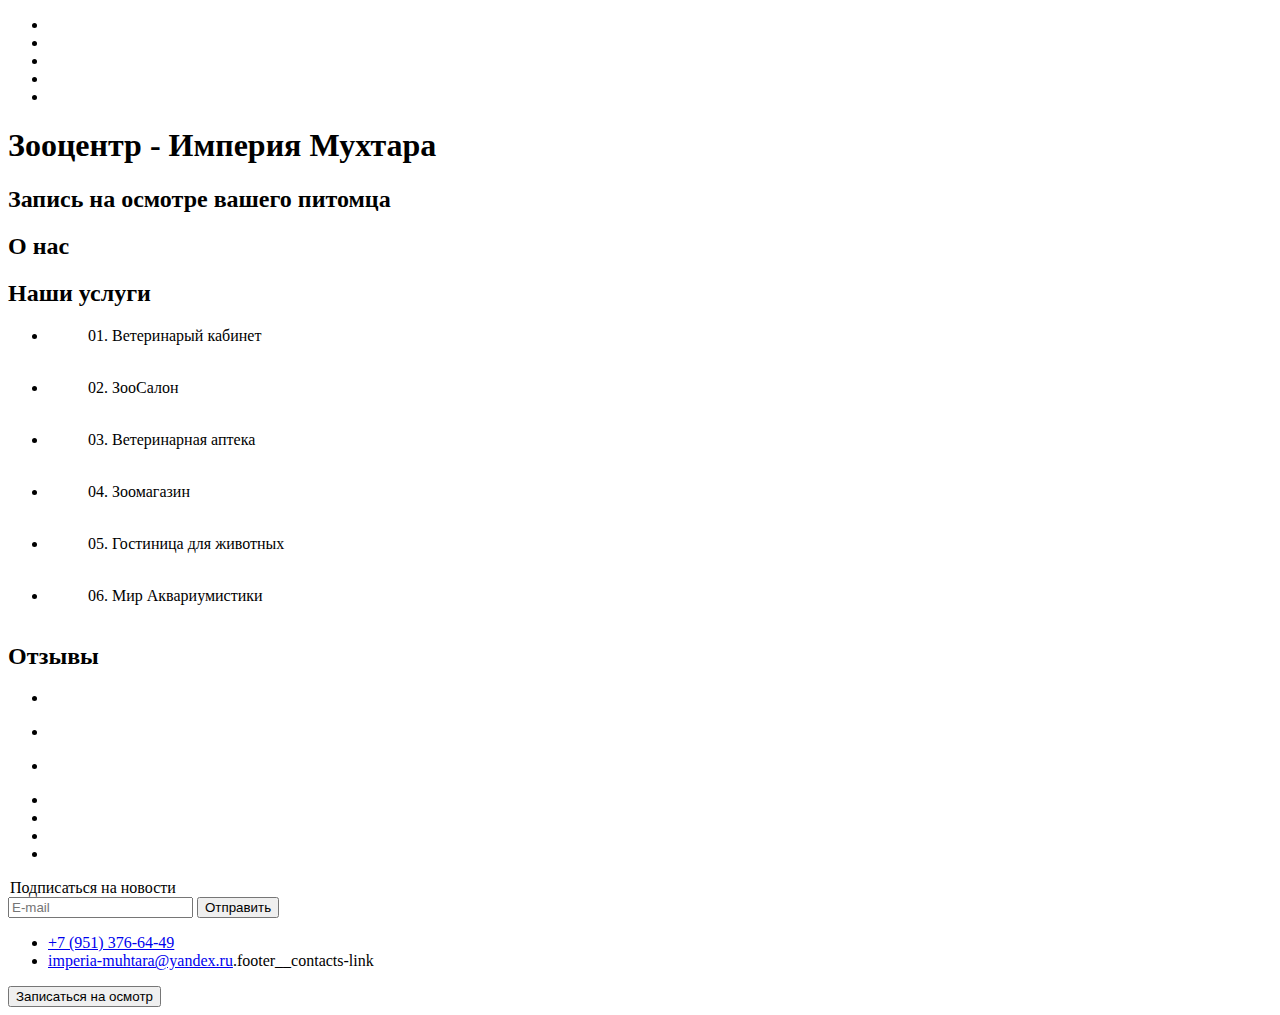
==== src/index.html @ a39b00c3 "initial commit" ====
<!DOCTYPE html>
<html lang="ru">
  <head>
    <meta charset="UTF-8" />
    <meta http-equiv="X-UA-Compatible" content="IE=edge" />
    <meta name="viewport" content="width=device-width, initial-scale=1.0" />
    <link rel="stylesheet" href="css/styles.min.css" />
    <title>Зооцентр - Империя Мухтара</title>
  </head>

  <body>
    <header class="main-header">
      <nav class="main-site-nav">
        <div class="logo"></div>
        <ul class="main-nav-list">
          <li class="main-nav-list__item"><a href="#" class="main-nav-list__link"></a></li>
          <li class="main-nav-list__item"><a href="#" class="main-nav-list__link"></a></li>
          <li class="main-nav-list__item"><a href="#" class="main-nav-list__link"></a></li>
          <li class="main-nav-list__item"><a href="#" class="main-nav-list__link"></a></li>
          <li class="main-nav-list__item"><a href="#" class="main-nav-list__link"></a></li>
        </ul>
        <a href="" class="cart-link"></a>
      </nav>
    </header>
    <main class="main">
      <h1 class="visially-hidden">Зооцентр - Империя Мухтара</h1>
      <section class="promo">
        <h2 class="visually-hidden">Запись на осмотре вашего питомца</h2>
      </section>
      <section class="about">
        <h2 class="about__title">О нас</h2>
      </section>
      <section class="services">
        <h2 class="sevrices__title">Наши услуги</h2>
        <ul class="services__list">
          <li class="sevices__item">
            <figure class="services__element">
              <figcaption class="services__element-title">01. Ветеринарый кабинет</figcaption>
              <img src="" alt="" /><a href="" class="services__link"></a>
            </figure>
          </li>
          <li class="sevices__item">
            <figure class="services__element">
              <figcaption class="services__element-title">02. ЗооСалон</figcaption>
              <img src="" alt="" /><a href="" class="services__link"></a>
            </figure>
          </li>
          <li class="sevices__item">
            <figure class="services__element">
              <figcaption class="services__element-title">03. Ветеринарная аптека</figcaption>
              <img src="" alt="" /><a href="" class="services__link"></a>
            </figure>
          </li>
          <li class="sevices__item">
            <figure class="services__element">
              <figcaption class="services__element-title">04. Зоомагазин</figcaption>
              <img src="" alt="" /><a href="" class="services__link"></a>
            </figure>
          </li>
          <li class="sevices__item">
            <figure class="services__element">
              <figcaption class="services__element-title">05. Гостиница для животных</figcaption>
              <img src="" alt="" /><a href="" class="services__link"></a>
            </figure>
          </li>
          <li class="sevices__item">
            <figure class="services__element">
              <figcaption class="services__element-title">06. Мир Аквариумистики</figcaption>
              <img src="" alt="" /><a href="" class="services__link"></a>
            </figure>
          </li>
        </ul>
      </section>
      <section class="reviews">
        <h2 class="reviews__title">Отзывы</h2>
        <ul class="reviews__list">
          <li class="reviews__item">
            <img src="" alt="" class="reviews__img" />
            <blockquote class="reviews__quote">
              <cite class="reviews__user"></cite>
              <time datetime="" class="reviews__time"></time>
              <p class="reviews__text"></p>
            </blockquote>
          </li>
          <li class="reviews__item">
            <img src="" alt="" class="reviews__img" />
            <blockquote class="reviews__quote">
              <cite class="reviews__user"></cite>
              <time datetime="" class="reviews__time"></time>
              <p class="reviews__text"></p>
            </blockquote>
          </li>
          <li class="reviews__item">
            <img src="" alt="" class="reviews__img" />
            <blockquote class="reviews__quote">
              <cite class="reviews__user"></cite>
              <time datetime="" class="reviews__time"></time>
              <p class="reviews__text"></p>
            </blockquote>
          </li>
        </ul>
      </section>
    </main>
    <footer class="main-footer">
      <div class="logo"></div>
      <ul class="footer__nav-list">
        <li class="footer__nav-item"><a href="" class="footer__nav-link"></a></li>
        <li class="footer__nav-item"><a href="" class="footer__nav-link"></a></li>
        <li class="footer__nav-item"><a href="" class="footer__nav-link"></a></li>
        <li class="footer__nav-item"><a href="" class="footer__nav-link"></a></li>
      </ul>
      <form class="subsribe">
        <legend>Подписаться на новости</legend>
        <input type="email" name="email" id="email" placeholder="E-mail" />
        <button class="button subsribe-button" type="submit">Отправить</button>
      </form>
      <div class="footer__contacts">
        <ul class="footer__contacts-list">
          <li class="footer__contacts-item">
            <a class="footer__contacts-link" href="tel:+79513766449"> +7 (951) 376-64-49</a>
          </li>
          <li class="footer__contacts-item">
            <a href="mailto:imperia-muhtara@yandex.ru">imperia-muhtara@yandex.ru</a>.footer__contacts-link
          </li>
        </ul>
        <button type="button">Записаться на осмотр</button>
      </div>
    </footer>
    <script src="js/app.min.js"></script>
  </body>
</html>
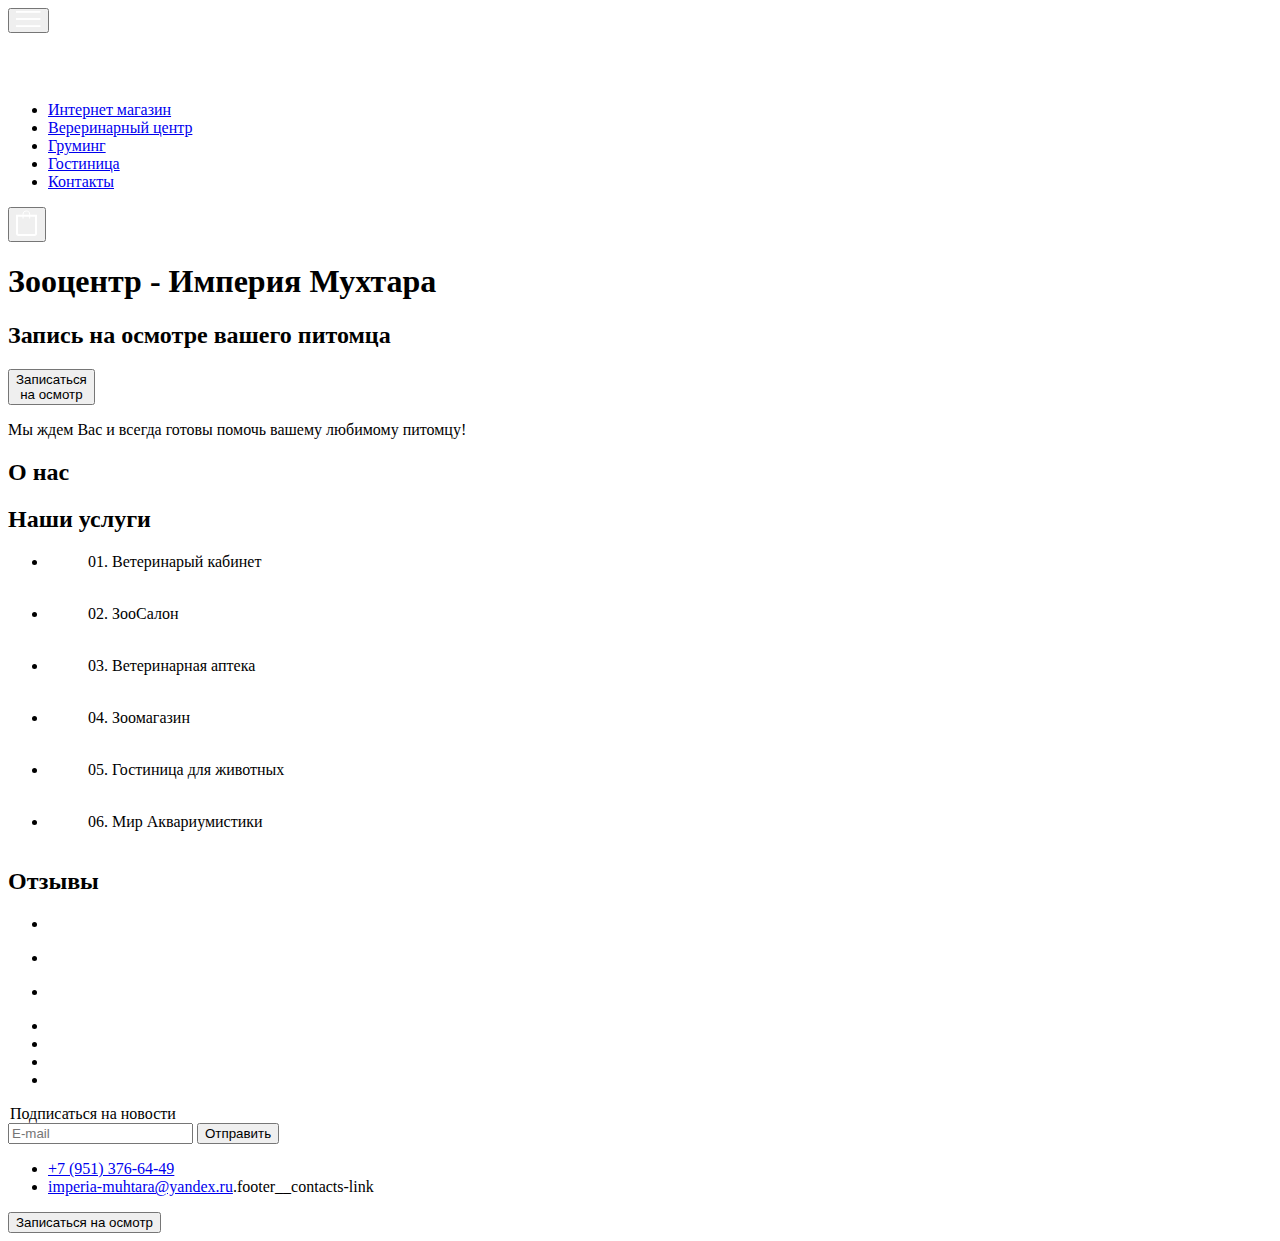
==== commit b249970f: "make header for mobile and desktop" ====
--- a/src/index.html
+++ b/src/index.html
@@ -9,123 +9,142 @@
   </head>
 
   <body>
-    <header class="main-header">
-      <nav class="main-site-nav">
+    <div class="wrapper">
+      <header class="main-header container">
+        <nav class="main-site-nav">
+          <button class="burger-menu">
+            <img src="img/burger-button.svg" alt="Бургер меню" />
+          </button>
+          <div class="logo">
+            <picture>
+              <source media="(min-width: 1630px)" srcset="img/logo.svg" />
+              <img src="img/logo-mobile.svg" alt="Логотип - Империя мухтара" />
+            </picture>
+          </div>
+          <ul class="main-nav-list">
+            <li class="main-nav-list__item"><a href="#" class="main-nav-list__link">Интернет магазин</a></li>
+            <li class="main-nav-list__item">
+              <a href="#" class="main-nav-list__link">Вереринарный центр</a>
+            </li>
+            <li class="main-nav-list__item"><a href="#" class="main-nav-list__link">Груминг</a></li>
+            <li class="main-nav-list__item"><a href="#" class="main-nav-list__link">Гостиница</a></li>
+            <li class="main-nav-list__item"><a href="#" class="main-nav-list__link">Контакты</a></li>
+          </ul>
+          <button class="button-cart">
+            <img class="cart-img" src="img/backet.svg" alt="Корзина товаров" />
+          </button>
+        </nav>
+      </header>
+      <main class="main">
+        <h1 class="visually-hidden">Зооцентр - Империя Мухтара</h1>
+        <section class="promo">
+          <h2 class="visually-hidden">Запись на осмотре вашего питомца</h2>
+          <button class="promo__button">
+            Записаться <br />
+            на осмотр
+          </button>
+          <p class="promo__text">Мы ждем Вас и всегда готовы помочь вашему любимому питомцу!</p>
+        </section>
+        <section class="about">
+          <h2 class="about__title">О нас</h2>
+        </section>
+        <section class="services">
+          <h2 class="sevrices__title">Наши услуги</h2>
+          <ul class="services__list">
+            <li class="sevices__item">
+              <figure class="services__element">
+                <figcaption class="services__element-title">01. Ветеринарый кабинет</figcaption>
+                <img src="" alt="" /><a href="" class="services__link"></a>
+              </figure>
+            </li>
+            <li class="sevices__item">
+              <figure class="services__element">
+                <figcaption class="services__element-title">02. ЗооСалон</figcaption>
+                <img src="" alt="" /><a href="" class="services__link"></a>
+              </figure>
+            </li>
+            <li class="sevices__item">
+              <figure class="services__element">
+                <figcaption class="services__element-title">03. Ветеринарная аптека</figcaption>
+                <img src="" alt="" /><a href="" class="services__link"></a>
+              </figure>
+            </li>
+            <li class="sevices__item">
+              <figure class="services__element">
+                <figcaption class="services__element-title">04. Зоомагазин</figcaption>
+                <img src="" alt="" /><a href="" class="services__link"></a>
+              </figure>
+            </li>
+            <li class="sevices__item">
+              <figure class="services__element">
+                <figcaption class="services__element-title">05. Гостиница для животных</figcaption>
+                <img src="" alt="" /><a href="" class="services__link"></a>
+              </figure>
+            </li>
+            <li class="sevices__item">
+              <figure class="services__element">
+                <figcaption class="services__element-title">06. Мир Аквариумистики</figcaption>
+                <img src="" alt="" /><a href="" class="services__link"></a>
+              </figure>
+            </li>
+          </ul>
+        </section>
+        <section class="reviews">
+          <h2 class="reviews__title">Отзывы</h2>
+          <ul class="reviews__list">
+            <li class="reviews__item">
+              <img src="" alt="" class="reviews__img" />
+              <blockquote class="reviews__quote">
+                <cite class="reviews__user"></cite>
+                <time datetime="" class="reviews__time"></time>
+                <p class="reviews__text"></p>
+              </blockquote>
+            </li>
+            <li class="reviews__item">
+              <img src="" alt="" class="reviews__img" />
+              <blockquote class="reviews__quote">
+                <cite class="reviews__user"></cite>
+                <time datetime="" class="reviews__time"></time>
+                <p class="reviews__text"></p>
+              </blockquote>
+            </li>
+            <li class="reviews__item">
+              <img src="" alt="" class="reviews__img" />
+              <blockquote class="reviews__quote">
+                <cite class="reviews__user"></cite>
+                <time datetime="" class="reviews__time"></time>
+                <p class="reviews__text"></p>
+              </blockquote>
+            </li>
+          </ul>
+        </section>
+      </main>
+      <footer class="main-footer">
         <div class="logo"></div>
-        <ul class="main-nav-list">
-          <li class="main-nav-list__item"><a href="#" class="main-nav-list__link"></a></li>
-          <li class="main-nav-list__item"><a href="#" class="main-nav-list__link"></a></li>
-          <li class="main-nav-list__item"><a href="#" class="main-nav-list__link"></a></li>
-          <li class="main-nav-list__item"><a href="#" class="main-nav-list__link"></a></li>
-          <li class="main-nav-list__item"><a href="#" class="main-nav-list__link"></a></li>
+        <ul class="footer__nav-list">
+          <li class="footer__nav-item"><a href="" class="footer__nav-link"></a></li>
+          <li class="footer__nav-item"><a href="" class="footer__nav-link"></a></li>
+          <li class="footer__nav-item"><a href="" class="footer__nav-link"></a></li>
+          <li class="footer__nav-item"><a href="" class="footer__nav-link"></a></li>
         </ul>
-        <a href="" class="cart-link"></a>
-      </nav>
-    </header>
-    <main class="main">
-      <h1 class="visially-hidden">Зооцентр - Империя Мухтара</h1>
-      <section class="promo">
-        <h2 class="visually-hidden">Запись на осмотре вашего питомца</h2>
-      </section>
-      <section class="about">
-        <h2 class="about__title">О нас</h2>
-      </section>
-      <section class="services">
-        <h2 class="sevrices__title">Наши услуги</h2>
-        <ul class="services__list">
-          <li class="sevices__item">
-            <figure class="services__element">
-              <figcaption class="services__element-title">01. Ветеринарый кабинет</figcaption>
-              <img src="" alt="" /><a href="" class="services__link"></a>
-            </figure>
-          </li>
-          <li class="sevices__item">
-            <figure class="services__element">
-              <figcaption class="services__element-title">02. ЗооСалон</figcaption>
-              <img src="" alt="" /><a href="" class="services__link"></a>
-            </figure>
-          </li>
-          <li class="sevices__item">
-            <figure class="services__element">
-              <figcaption class="services__element-title">03. Ветеринарная аптека</figcaption>
-              <img src="" alt="" /><a href="" class="services__link"></a>
-            </figure>
-          </li>
-          <li class="sevices__item">
-            <figure class="services__element">
-              <figcaption class="services__element-title">04. Зоомагазин</figcaption>
-              <img src="" alt="" /><a href="" class="services__link"></a>
-            </figure>
-          </li>
-          <li class="sevices__item">
-            <figure class="services__element">
-              <figcaption class="services__element-title">05. Гостиница для животных</figcaption>
-              <img src="" alt="" /><a href="" class="services__link"></a>
-            </figure>
-          </li>
-          <li class="sevices__item">
-            <figure class="services__element">
-              <figcaption class="services__element-title">06. Мир Аквариумистики</figcaption>
-              <img src="" alt="" /><a href="" class="services__link"></a>
-            </figure>
-          </li>
-        </ul>
-      </section>
-      <section class="reviews">
-        <h2 class="reviews__title">Отзывы</h2>
-        <ul class="reviews__list">
-          <li class="reviews__item">
-            <img src="" alt="" class="reviews__img" />
-            <blockquote class="reviews__quote">
-              <cite class="reviews__user"></cite>
-              <time datetime="" class="reviews__time"></time>
-              <p class="reviews__text"></p>
-            </blockquote>
-          </li>
-          <li class="reviews__item">
-            <img src="" alt="" class="reviews__img" />
-            <blockquote class="reviews__quote">
-              <cite class="reviews__user"></cite>
-              <time datetime="" class="reviews__time"></time>
-              <p class="reviews__text"></p>
-            </blockquote>
-          </li>
-          <li class="reviews__item">
-            <img src="" alt="" class="reviews__img" />
-            <blockquote class="reviews__quote">
-              <cite class="reviews__user"></cite>
-              <time datetime="" class="reviews__time"></time>
-              <p class="reviews__text"></p>
-            </blockquote>
-          </li>
-        </ul>
-      </section>
-    </main>
-    <footer class="main-footer">
-      <div class="logo"></div>
-      <ul class="footer__nav-list">
-        <li class="footer__nav-item"><a href="" class="footer__nav-link"></a></li>
-        <li class="footer__nav-item"><a href="" class="footer__nav-link"></a></li>
-        <li class="footer__nav-item"><a href="" class="footer__nav-link"></a></li>
-        <li class="footer__nav-item"><a href="" class="footer__nav-link"></a></li>
-      </ul>
-      <form class="subsribe">
-        <legend>Подписаться на новости</legend>
-        <input type="email" name="email" id="email" placeholder="E-mail" />
-        <button class="button subsribe-button" type="submit">Отправить</button>
-      </form>
-      <div class="footer__contacts">
-        <ul class="footer__contacts-list">
-          <li class="footer__contacts-item">
-            <a class="footer__contacts-link" href="tel:+79513766449"> +7 (951) 376-64-49</a>
-          </li>
-          <li class="footer__contacts-item">
-            <a href="mailto:imperia-muhtara@yandex.ru">imperia-muhtara@yandex.ru</a>.footer__contacts-link
-          </li>
-        </ul>
-        <button type="button">Записаться на осмотр</button>
-      </div>
-    </footer>
+        <form class="subsribe">
+          <legend>Подписаться на новости</legend>
+          <input type="email" name="email" id="email" placeholder="E-mail" />
+          <button class="button subsribe-button" type="submit">Отправить</button>
+        </form>
+        <div class="footer__contacts">
+          <ul class="footer__contacts-list">
+            <li class="footer__contacts-item">
+              <a class="footer__contacts-link" href="tel:+79513766449"> +7 (951) 376-64-49</a>
+            </li>
+            <li class="footer__contacts-item">
+              <a href="mailto:imperia-muhtara@yandex.ru">imperia-muhtara@yandex.ru</a>.footer__contacts-link
+            </li>
+          </ul>
+          <button type="button">Записаться на осмотр</button>
+        </div>
+      </footer>
+    </div>
     <script src="js/app.min.js"></script>
   </body>
 </html>
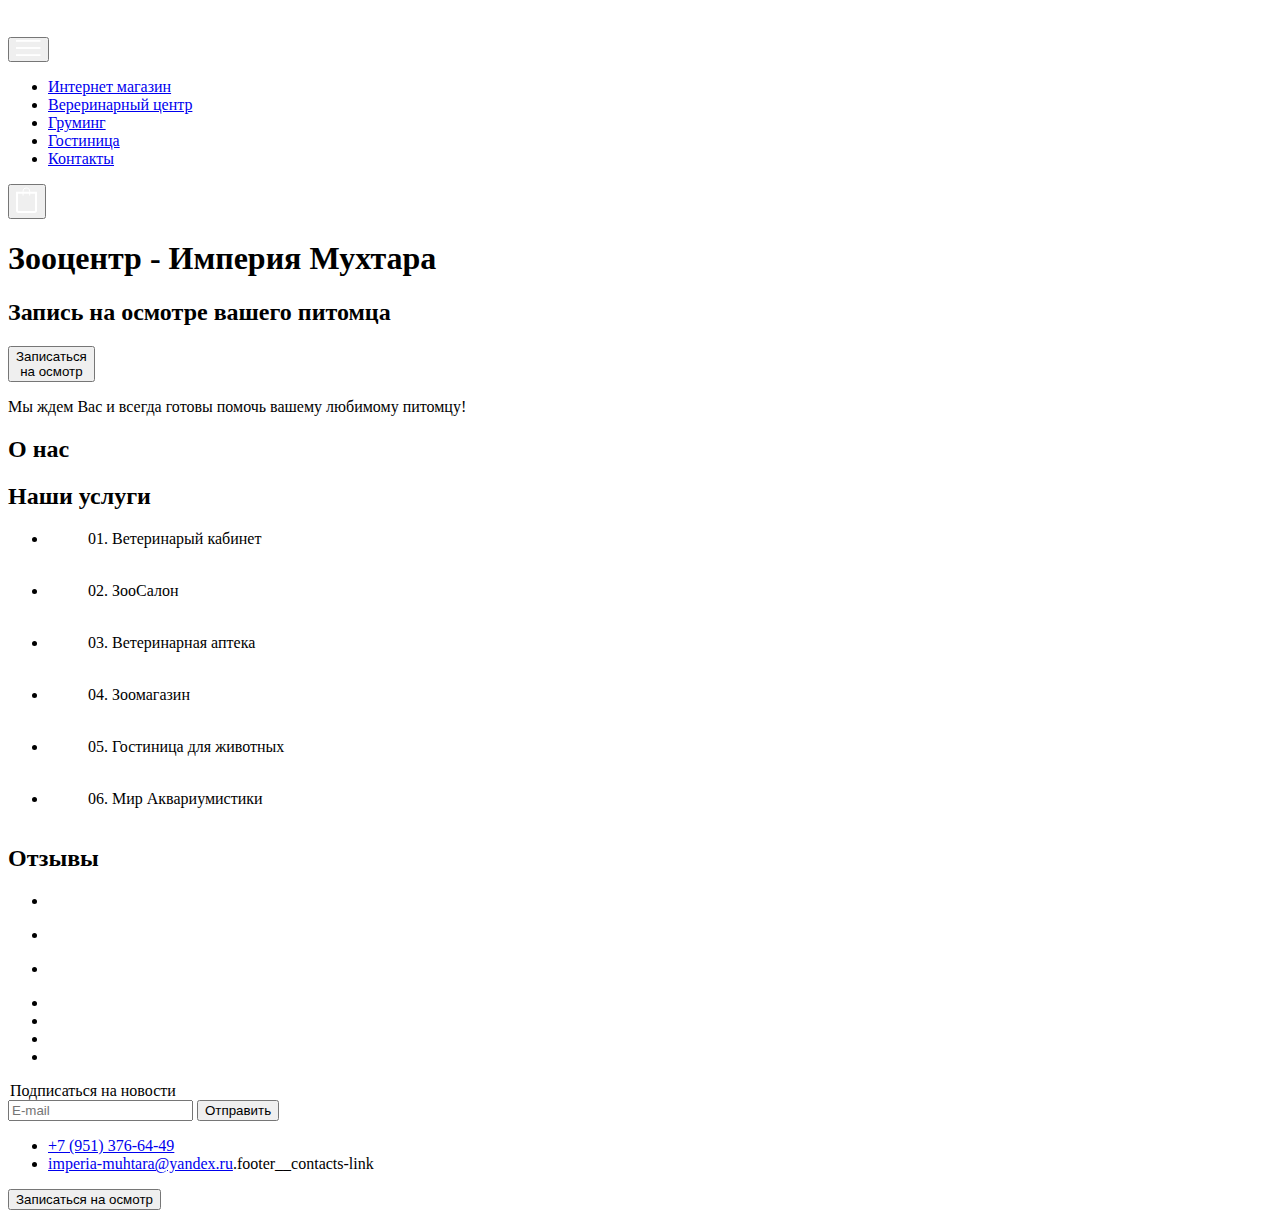
==== commit f7685a9b: "make section promo mobile and desktop" ====
--- a/src/index.html
+++ b/src/index.html
@@ -9,142 +9,140 @@
   </head>
 
   <body>
-    <div class="wrapper">
-      <header class="main-header container">
-        <nav class="main-site-nav">
-          <button class="burger-menu">
-            <img src="img/burger-button.svg" alt="Бургер меню" />
-          </button>
-          <div class="logo">
-            <picture>
-              <source media="(min-width: 1630px)" srcset="img/logo.svg" />
-              <img src="img/logo-mobile.svg" alt="Логотип - Империя мухтара" />
-            </picture>
-          </div>
-          <ul class="main-nav-list">
-            <li class="main-nav-list__item"><a href="#" class="main-nav-list__link">Интернет магазин</a></li>
-            <li class="main-nav-list__item">
-              <a href="#" class="main-nav-list__link">Вереринарный центр</a>
-            </li>
-            <li class="main-nav-list__item"><a href="#" class="main-nav-list__link">Груминг</a></li>
-            <li class="main-nav-list__item"><a href="#" class="main-nav-list__link">Гостиница</a></li>
-            <li class="main-nav-list__item"><a href="#" class="main-nav-list__link">Контакты</a></li>
-          </ul>
-          <button class="button-cart">
-            <img class="cart-img" src="img/backet.svg" alt="Корзина товаров" />
-          </button>
-        </nav>
-      </header>
-      <main class="main">
-        <h1 class="visually-hidden">Зооцентр - Империя Мухтара</h1>
-        <section class="promo">
-          <h2 class="visually-hidden">Запись на осмотре вашего питомца</h2>
-          <button class="promo__button">
-            Записаться <br />
-            на осмотр
-          </button>
-          <p class="promo__text">Мы ждем Вас и всегда готовы помочь вашему любимому питомцу!</p>
-        </section>
-        <section class="about">
-          <h2 class="about__title">О нас</h2>
-        </section>
-        <section class="services">
-          <h2 class="sevrices__title">Наши услуги</h2>
-          <ul class="services__list">
-            <li class="sevices__item">
-              <figure class="services__element">
-                <figcaption class="services__element-title">01. Ветеринарый кабинет</figcaption>
-                <img src="" alt="" /><a href="" class="services__link"></a>
-              </figure>
-            </li>
-            <li class="sevices__item">
-              <figure class="services__element">
-                <figcaption class="services__element-title">02. ЗооСалон</figcaption>
-                <img src="" alt="" /><a href="" class="services__link"></a>
-              </figure>
-            </li>
-            <li class="sevices__item">
-              <figure class="services__element">
-                <figcaption class="services__element-title">03. Ветеринарная аптека</figcaption>
-                <img src="" alt="" /><a href="" class="services__link"></a>
-              </figure>
-            </li>
-            <li class="sevices__item">
-              <figure class="services__element">
-                <figcaption class="services__element-title">04. Зоомагазин</figcaption>
-                <img src="" alt="" /><a href="" class="services__link"></a>
-              </figure>
-            </li>
-            <li class="sevices__item">
-              <figure class="services__element">
-                <figcaption class="services__element-title">05. Гостиница для животных</figcaption>
-                <img src="" alt="" /><a href="" class="services__link"></a>
-              </figure>
-            </li>
-            <li class="sevices__item">
-              <figure class="services__element">
-                <figcaption class="services__element-title">06. Мир Аквариумистики</figcaption>
-                <img src="" alt="" /><a href="" class="services__link"></a>
-              </figure>
-            </li>
-          </ul>
-        </section>
-        <section class="reviews">
-          <h2 class="reviews__title">Отзывы</h2>
-          <ul class="reviews__list">
-            <li class="reviews__item">
-              <img src="" alt="" class="reviews__img" />
-              <blockquote class="reviews__quote">
-                <cite class="reviews__user"></cite>
-                <time datetime="" class="reviews__time"></time>
-                <p class="reviews__text"></p>
-              </blockquote>
-            </li>
-            <li class="reviews__item">
-              <img src="" alt="" class="reviews__img" />
-              <blockquote class="reviews__quote">
-                <cite class="reviews__user"></cite>
-                <time datetime="" class="reviews__time"></time>
-                <p class="reviews__text"></p>
-              </blockquote>
-            </li>
-            <li class="reviews__item">
-              <img src="" alt="" class="reviews__img" />
-              <blockquote class="reviews__quote">
-                <cite class="reviews__user"></cite>
-                <time datetime="" class="reviews__time"></time>
-                <p class="reviews__text"></p>
-              </blockquote>
-            </li>
-          </ul>
-        </section>
-      </main>
-      <footer class="main-footer">
-        <div class="logo"></div>
-        <ul class="footer__nav-list">
-          <li class="footer__nav-item"><a href="" class="footer__nav-link"></a></li>
-          <li class="footer__nav-item"><a href="" class="footer__nav-link"></a></li>
-          <li class="footer__nav-item"><a href="" class="footer__nav-link"></a></li>
-          <li class="footer__nav-item"><a href="" class="footer__nav-link"></a></li>
+    <header class="main-header container">
+      <nav class="main-site-nav">
+        <button class="burger-menu">
+          <img src="img/burger-button.svg" alt="Бургер меню" />
+        </button>
+        <a class="logo">
+          <picture>
+            <source media="(min-width: 1630px)" srcset="img/logo.svg" />
+            <img src="img/logo-mobile.svg" alt="Логотип - Империя мухтара" />
+          </picture>
+        </a>
+        <ul class="main-nav-list">
+          <li class="main-nav-list__item"><a href="#" class="main-nav-list__link">Интернет магазин</a></li>
+          <li class="main-nav-list__item">
+            <a href="#" class="main-nav-list__link">Вереринарный центр</a>
+          </li>
+          <li class="main-nav-list__item"><a href="#" class="main-nav-list__link">Груминг</a></li>
+          <li class="main-nav-list__item"><a href="#" class="main-nav-list__link">Гостиница</a></li>
+          <li class="main-nav-list__item"><a href="#" class="main-nav-list__link">Контакты</a></li>
         </ul>
-        <form class="subsribe">
-          <legend>Подписаться на новости</legend>
-          <input type="email" name="email" id="email" placeholder="E-mail" />
-          <button class="button subsribe-button" type="submit">Отправить</button>
-        </form>
-        <div class="footer__contacts">
-          <ul class="footer__contacts-list">
-            <li class="footer__contacts-item">
-              <a class="footer__contacts-link" href="tel:+79513766449"> +7 (951) 376-64-49</a>
-            </li>
-            <li class="footer__contacts-item">
-              <a href="mailto:imperia-muhtara@yandex.ru">imperia-muhtara@yandex.ru</a>.footer__contacts-link
-            </li>
-          </ul>
-          <button type="button">Записаться на осмотр</button>
-        </div>
-      </footer>
-    </div>
+        <button class="button-cart">
+          <img class="cart-img" src="img/backet.svg" alt="Корзина товаров" />
+        </button>
+      </nav>
+    </header>
+    <main class="main">
+      <h1 class="visually-hidden">Зооцентр - Империя Мухтара</h1>
+      <section class="promo container">
+        <h2 class="visually-hidden">Запись на осмотре вашего питомца</h2>
+        <button class="promo__button">
+          Записаться <br />
+          на осмотр
+        </button>
+        <p class="promo__text">Мы ждем Вас и всегда готовы помочь вашему любимому питомцу!</p>
+      </section>
+      <section class="about">
+        <h2 class="about__title">О нас</h2>
+      </section>
+      <section class="services">
+        <h2 class="sevrices__title">Наши услуги</h2>
+        <ul class="services__list">
+          <li class="sevices__item">
+            <figure class="services__element">
+              <figcaption class="services__element-title">01. Ветеринарый кабинет</figcaption>
+              <img src="" alt="" /><a href="" class="services__link"></a>
+            </figure>
+          </li>
+          <li class="sevices__item">
+            <figure class="services__element">
+              <figcaption class="services__element-title">02. ЗооСалон</figcaption>
+              <img src="" alt="" /><a href="" class="services__link"></a>
+            </figure>
+          </li>
+          <li class="sevices__item">
+            <figure class="services__element">
+              <figcaption class="services__element-title">03. Ветеринарная аптека</figcaption>
+              <img src="" alt="" /><a href="" class="services__link"></a>
+            </figure>
+          </li>
+          <li class="sevices__item">
+            <figure class="services__element">
+              <figcaption class="services__element-title">04. Зоомагазин</figcaption>
+              <img src="" alt="" /><a href="" class="services__link"></a>
+            </figure>
+          </li>
+          <li class="sevices__item">
+            <figure class="services__element">
+              <figcaption class="services__element-title">05. Гостиница для животных</figcaption>
+              <img src="" alt="" /><a href="" class="services__link"></a>
+            </figure>
+          </li>
+          <li class="sevices__item">
+            <figure class="services__element">
+              <figcaption class="services__element-title">06. Мир Аквариумистики</figcaption>
+              <img src="" alt="" /><a href="" class="services__link"></a>
+            </figure>
+          </li>
+        </ul>
+      </section>
+      <section class="reviews">
+        <h2 class="reviews__title">Отзывы</h2>
+        <ul class="reviews__list">
+          <li class="reviews__item">
+            <img src="" alt="" class="reviews__img" />
+            <blockquote class="reviews__quote">
+              <cite class="reviews__user"></cite>
+              <time datetime="" class="reviews__time"></time>
+              <p class="reviews__text"></p>
+            </blockquote>
+          </li>
+          <li class="reviews__item">
+            <img src="" alt="" class="reviews__img" />
+            <blockquote class="reviews__quote">
+              <cite class="reviews__user"></cite>
+              <time datetime="" class="reviews__time"></time>
+              <p class="reviews__text"></p>
+            </blockquote>
+          </li>
+          <li class="reviews__item">
+            <img src="" alt="" class="reviews__img" />
+            <blockquote class="reviews__quote">
+              <cite class="reviews__user"></cite>
+              <time datetime="" class="reviews__time"></time>
+              <p class="reviews__text"></p>
+            </blockquote>
+          </li>
+        </ul>
+      </section>
+    </main>
+    <footer class="main-footer">
+      <div class="logo"></div>
+      <ul class="footer__nav-list">
+        <li class="footer__nav-item"><a href="" class="footer__nav-link"></a></li>
+        <li class="footer__nav-item"><a href="" class="footer__nav-link"></a></li>
+        <li class="footer__nav-item"><a href="" class="footer__nav-link"></a></li>
+        <li class="footer__nav-item"><a href="" class="footer__nav-link"></a></li>
+      </ul>
+      <form class="subsribe">
+        <legend>Подписаться на новости</legend>
+        <input type="email" name="email" id="email" placeholder="E-mail" />
+        <button class="button subsribe-button" type="submit">Отправить</button>
+      </form>
+      <div class="footer__contacts">
+        <ul class="footer__contacts-list">
+          <li class="footer__contacts-item">
+            <a class="footer__contacts-link" href="tel:+79513766449"> +7 (951) 376-64-49</a>
+          </li>
+          <li class="footer__contacts-item">
+            <a href="mailto:imperia-muhtara@yandex.ru">imperia-muhtara@yandex.ru</a>.footer__contacts-link
+          </li>
+        </ul>
+        <button type="button">Записаться на осмотр</button>
+      </div>
+    </footer>
     <script src="js/app.min.js"></script>
   </body>
 </html>
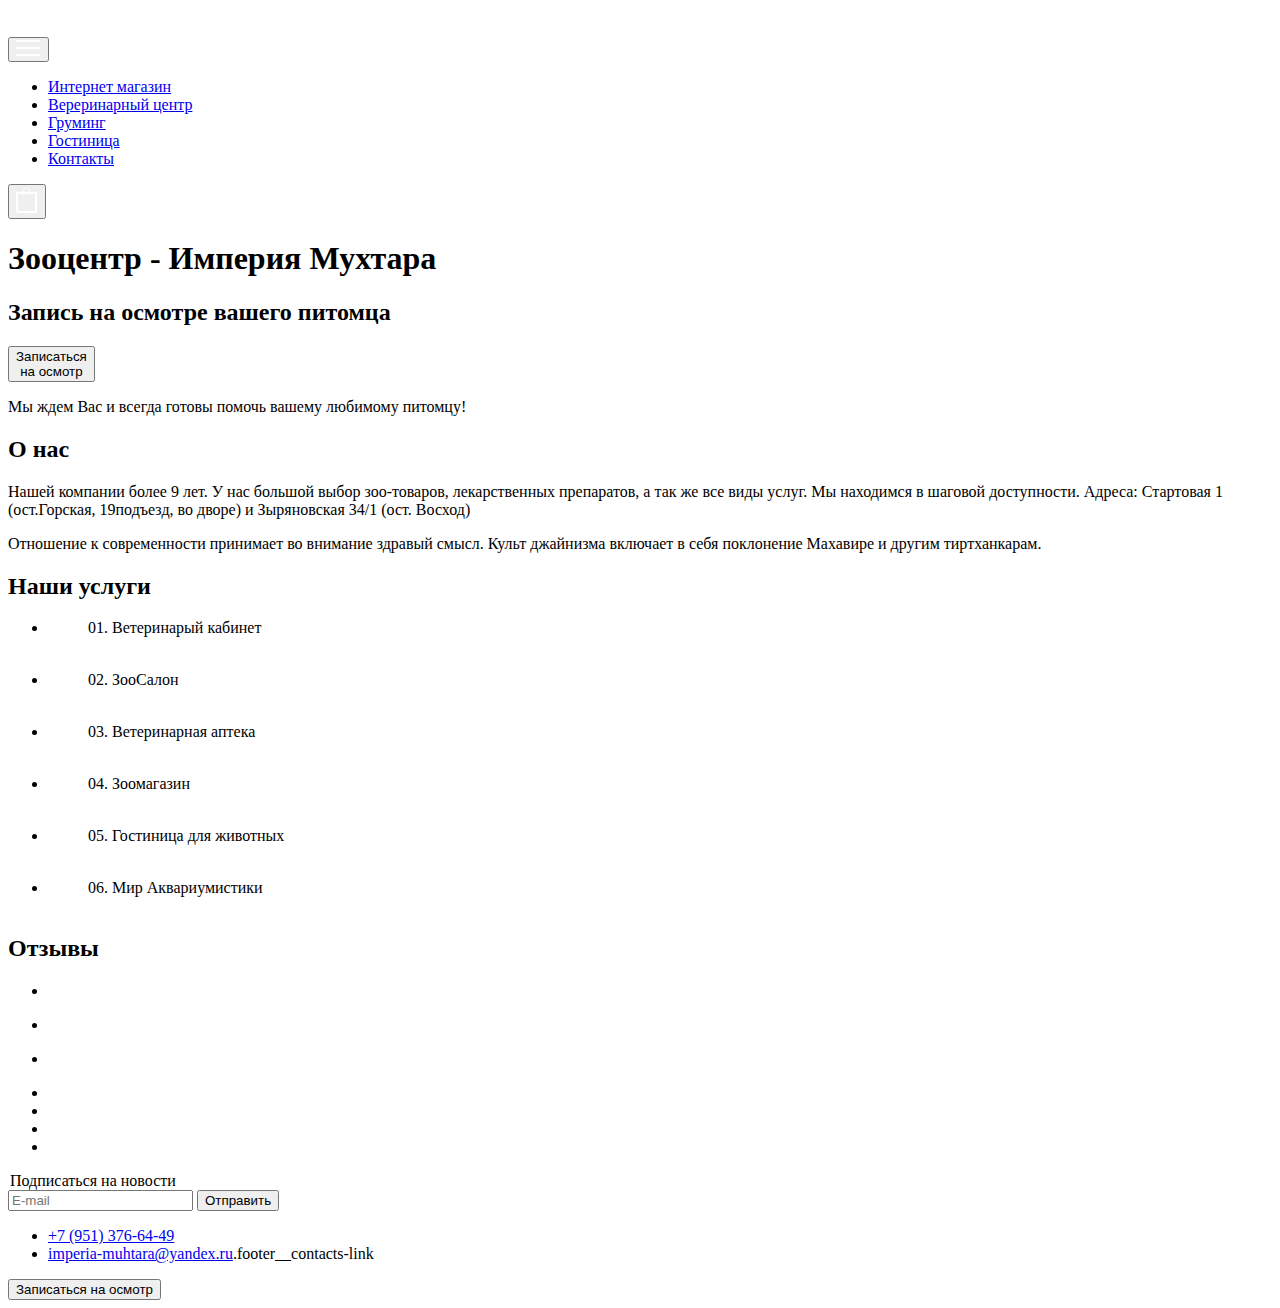
==== commit 742c0be8: "make section about for mobile and desktop" ====
--- a/src/index.html
+++ b/src/index.html
@@ -44,8 +44,17 @@
         </button>
         <p class="promo__text">Мы ждем Вас и всегда готовы помочь вашему любимому питомцу!</p>
       </section>
-      <section class="about">
-        <h2 class="about__title">О нас</h2>
+      <section class="about container">
+        <h2 class="about__title title-h2">О нас</h2>
+        <p class="about__text">
+          Нашей компании более 9 лет. У нас большой выбор зоо-товаров, лекарственных препаратов, а так же все
+          виды услуг. Мы находимся в шаговой доступности. Адреса: Стартовая 1 (ост.Горская, 19подъезд, во
+          дворе) и Зыряновская 34/1 (ост. Восход)
+        </p>
+        <p class="about__text-small">
+          Отношение к современности принимает во внимание здравый смысл. Культ джайнизма включает в себя
+          поклонение Махавире и другим тиртханкарам.
+        </p>
       </section>
       <section class="services">
         <h2 class="sevrices__title">Наши услуги</h2>
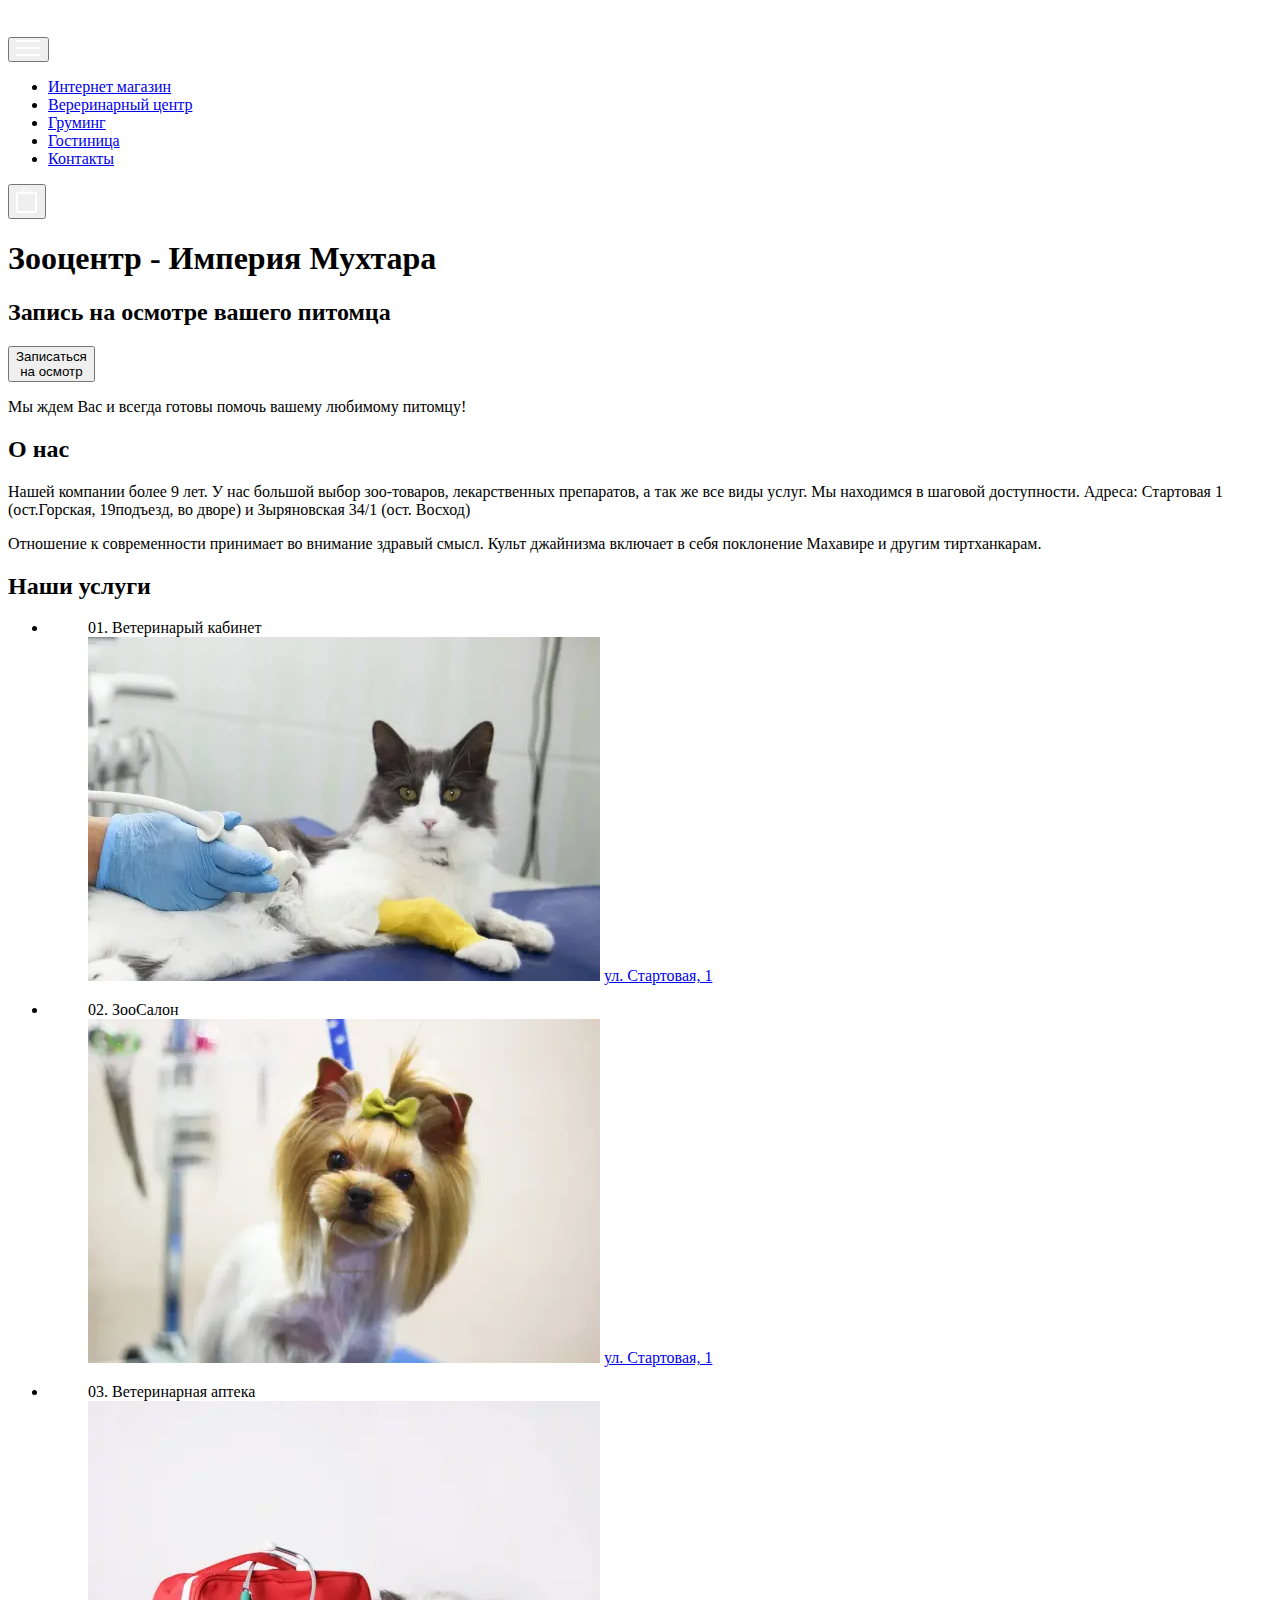
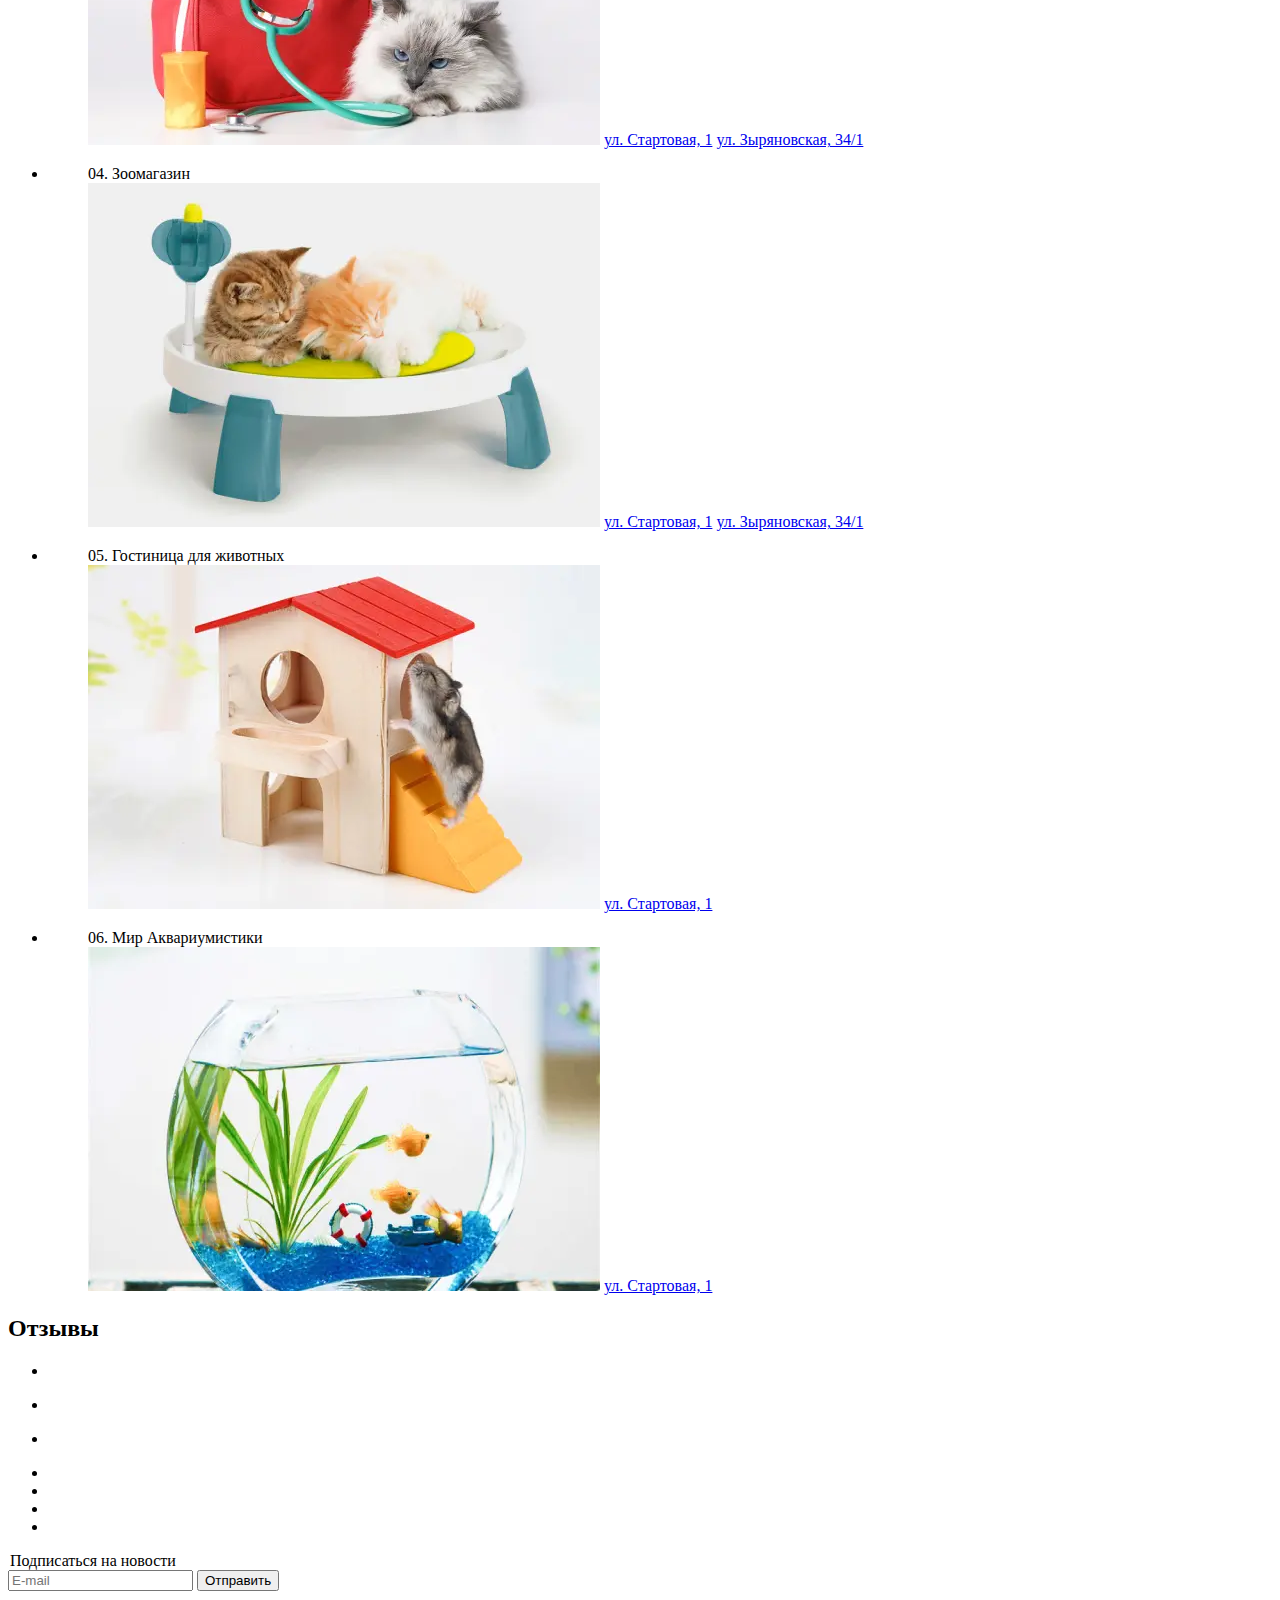
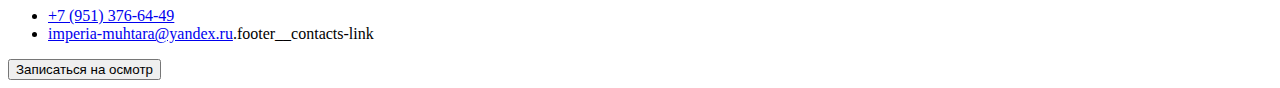
==== commit d6feb442: "make section services for mobile and desktop" ====
--- a/src/index.html
+++ b/src/index.html
@@ -56,43 +56,87 @@
           поклонение Махавире и другим тиртханкарам.
         </p>
       </section>
-      <section class="services">
-        <h2 class="sevrices__title">Наши услуги</h2>
+      <section class="services container">
+        <h2 class="sevrices__title title-h2">Наши услуги</h2>
         <ul class="services__list">
           <li class="sevices__item">
             <figure class="services__element">
               <figcaption class="services__element-title">01. Ветеринарый кабинет</figcaption>
-              <img src="" alt="" /><a href="" class="services__link"></a>
+              <img
+                class="services__img responsive-img"
+                width="512"
+                height="344"
+                src="img/services1.webp"
+                alt="Ветеринарый кабинет"
+              />
+              <a href="#" class="services__link">ул. Стартовая, 1</a>
             </figure>
           </li>
           <li class="sevices__item">
             <figure class="services__element">
               <figcaption class="services__element-title">02. ЗооСалон</figcaption>
-              <img src="" alt="" /><a href="" class="services__link"></a>
+              <img
+                class="services__img responsive-img"
+                width="512"
+                height="344"
+                src="img/services2.webp"
+                alt="ЗооСалон"
+              />
+              <a href="#" class="services__link">ул. Стартовая, 1</a>
             </figure>
           </li>
           <li class="sevices__item">
             <figure class="services__element">
               <figcaption class="services__element-title">03. Ветеринарная аптека</figcaption>
-              <img src="" alt="" /><a href="" class="services__link"></a>
+              <img
+                class="services__img responsive-img"
+                width="512"
+                height="344"
+                src="img/services3.webp"
+                alt="Ветеринарная аптека"
+              />
+              <a href="#" class="services__link">ул. Стартовая, 1</a>
+              <a href="#" class="services__link services__link-orange-border">ул. Зыряновская, 34/1</a>
             </figure>
           </li>
           <li class="sevices__item">
             <figure class="services__element">
               <figcaption class="services__element-title">04. Зоомагазин</figcaption>
-              <img src="" alt="" /><a href="" class="services__link"></a>
+              <img
+                class="services__img responsive-img"
+                width="512"
+                height="344"
+                src="img/services4.webp"
+                alt="Зоомагазин"
+              />
+              <a href="#" class="services__link">ул. Стартовая, 1</a>
+              <a href="#" class="services__link services__link-orange-border">ул. Зыряновская, 34/1</a>
             </figure>
           </li>
           <li class="sevices__item">
             <figure class="services__element">
               <figcaption class="services__element-title">05. Гостиница для животных</figcaption>
-              <img src="" alt="" /><a href="" class="services__link"></a>
+              <img
+                class="services__img responsive-img"
+                width="512"
+                height="344"
+                src="img/services5.webp"
+                alt="Гостиница для животных"
+              />
+              <a href="#" class="services__link">ул. Стартовая, 1</a>
             </figure>
           </li>
           <li class="sevices__item">
             <figure class="services__element">
               <figcaption class="services__element-title">06. Мир Аквариумистики</figcaption>
-              <img src="" alt="" /><a href="" class="services__link"></a>
+              <img
+                class="services__img responsive-img"
+                width="512"
+                height="344"
+                src="img/services6.webp"
+                alt="Мир Аквариумистики"
+              />
+              <a href="#" class="services__link">ул. Стартовая, 1</a>
             </figure>
           </li>
         </ul>
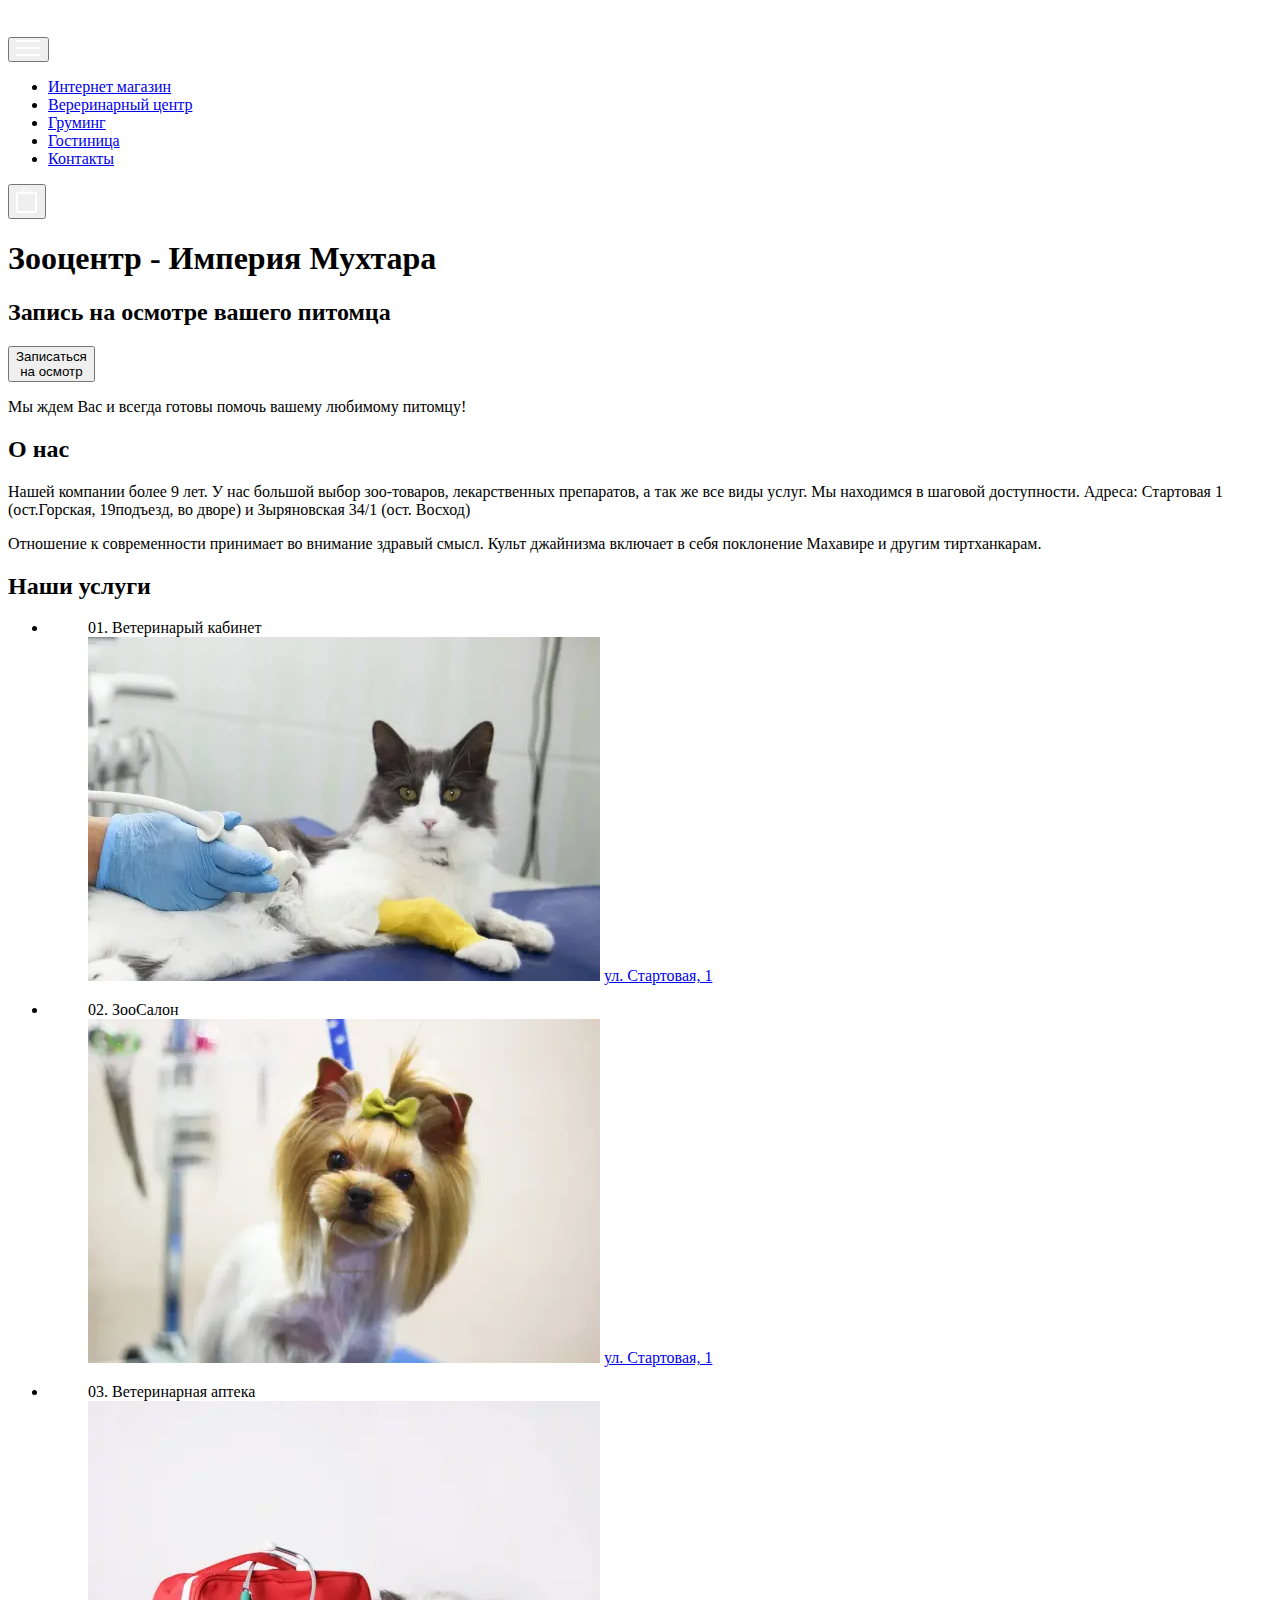
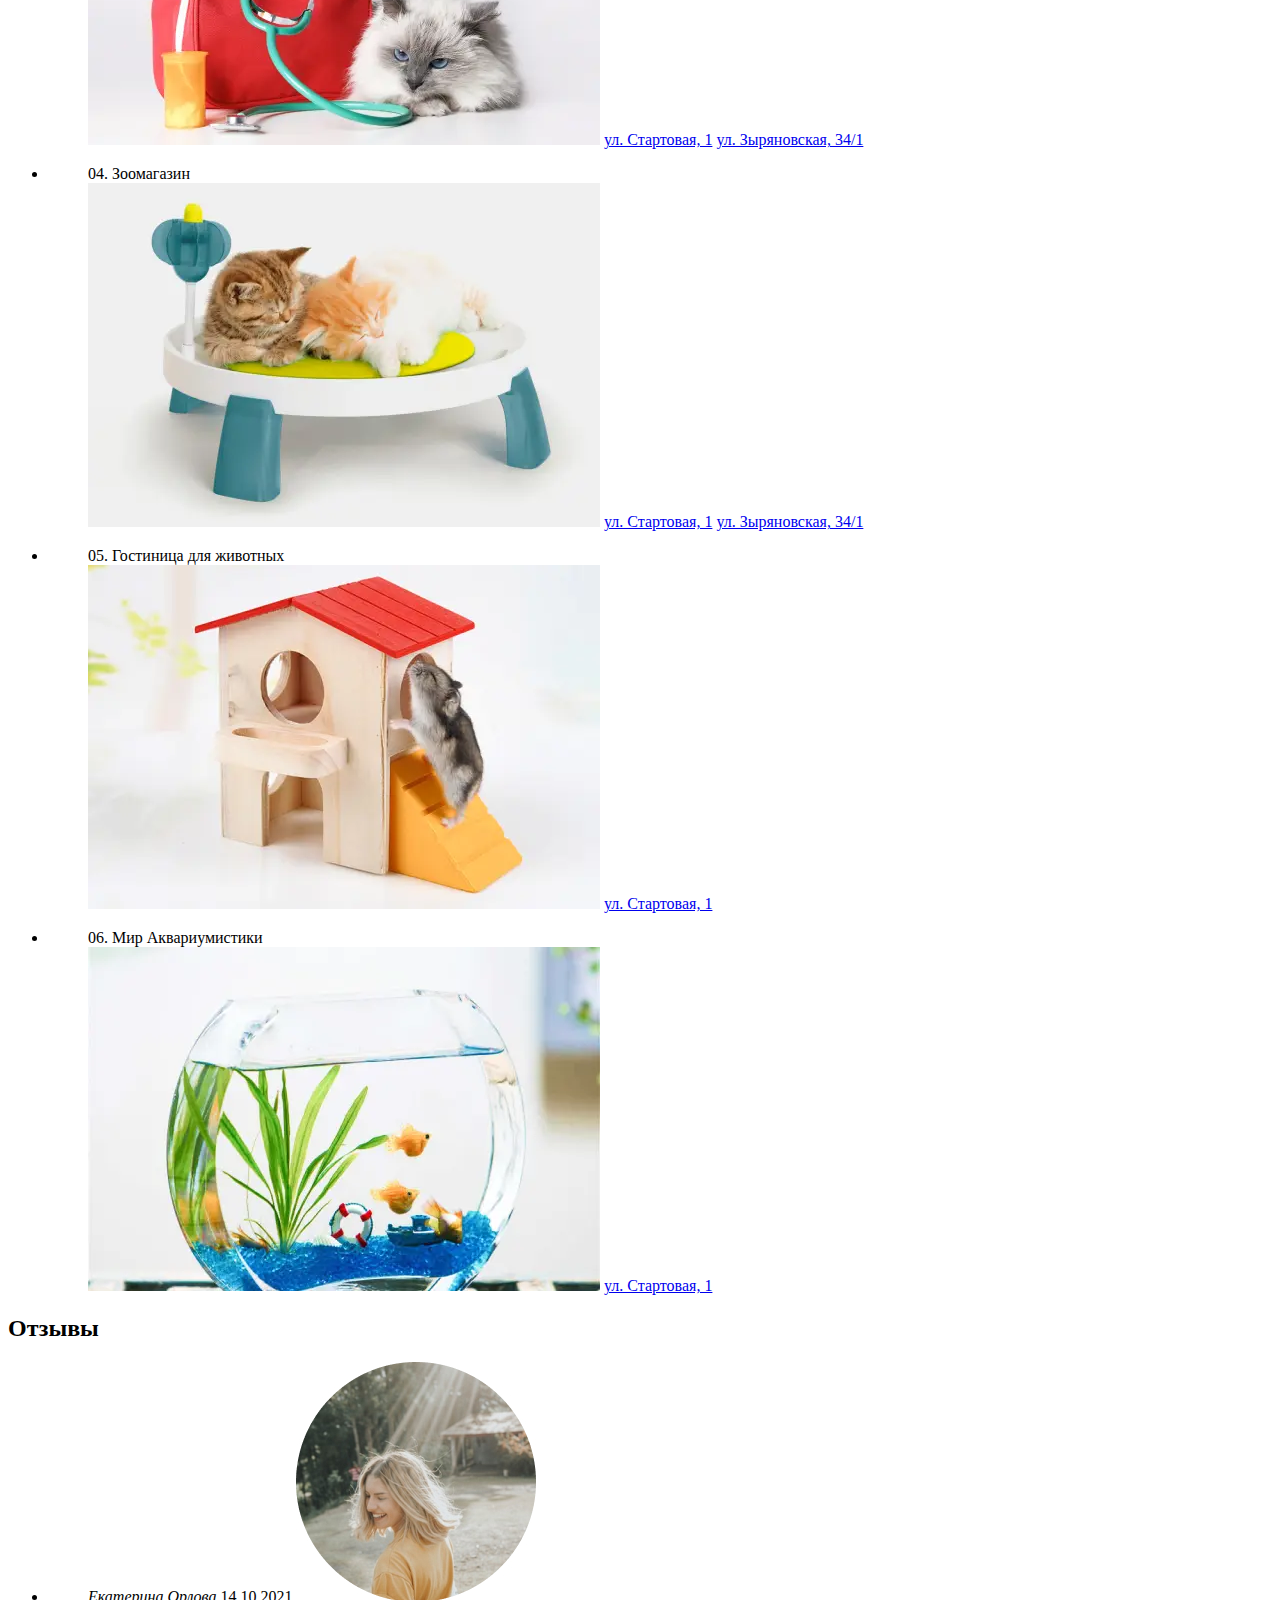
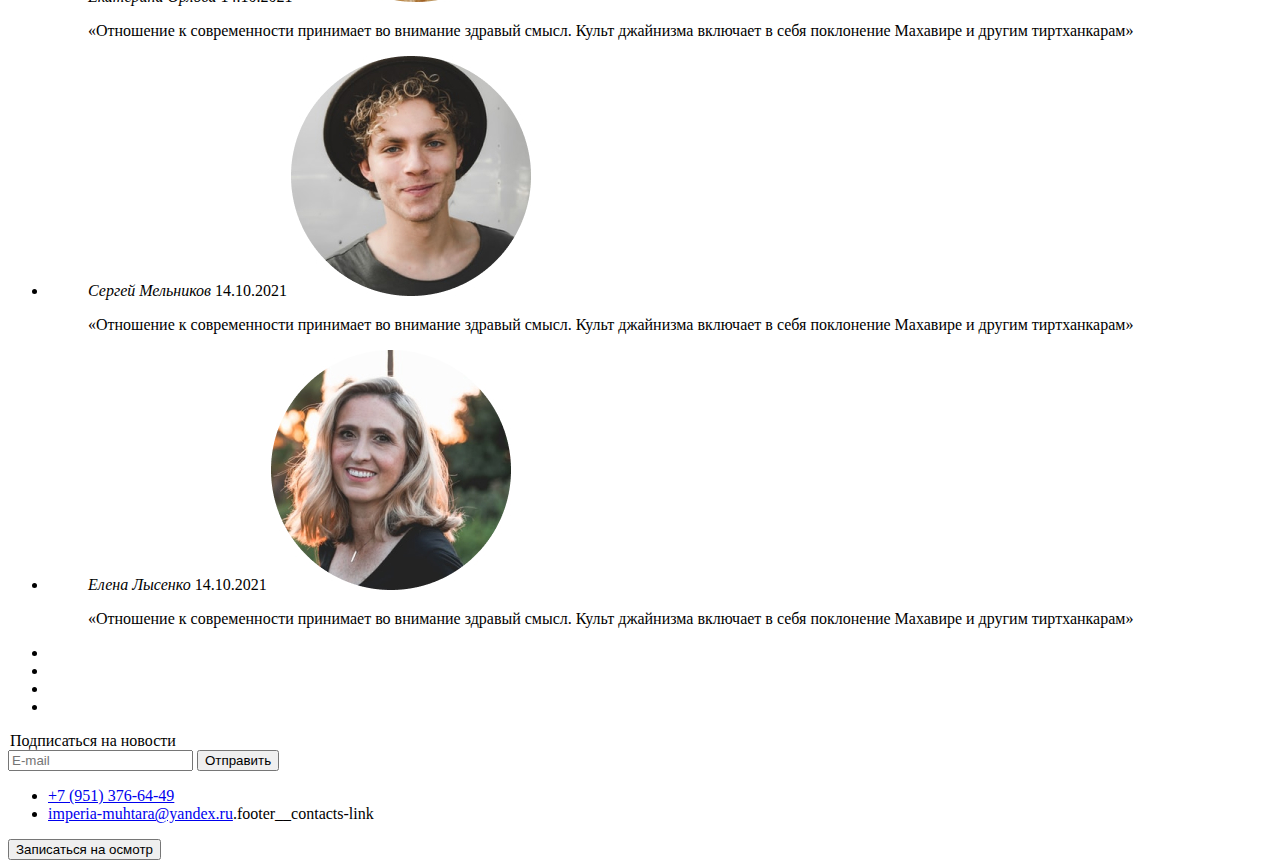
==== commit a979b642: "make section reviews for mobile and desktop" ====
--- a/src/index.html
+++ b/src/index.html
@@ -141,31 +141,58 @@
           </li>
         </ul>
       </section>
-      <section class="reviews">
-        <h2 class="reviews__title">Отзывы</h2>
+      <section class="reviews container">
+        <h2 class="reviews__title title-h2">Отзывы</h2>
         <ul class="reviews__list">
           <li class="reviews__item">
-            <img src="" alt="" class="reviews__img" />
             <blockquote class="reviews__quote">
-              <cite class="reviews__user"></cite>
-              <time datetime="" class="reviews__time"></time>
-              <p class="reviews__text"></p>
+              <cite class="reviews__user">Екатерина Орлова</cite>
+              <time datetime="2021-10-14" class="reviews__time">14.10.2021</time>
+              <img
+                src="img/foto_review_1.jpg"
+                width="240"
+                height="240"
+                alt="Екатерина Орлова"
+                class="reviews__img"
+              />
+              <p class="reviews__text">
+                «Отношение к современности принимает во внимание здравый смысл. Культ джайнизма включает в
+                себя поклонение Махавире и другим тиртханкарам»
+              </p>
             </blockquote>
           </li>
           <li class="reviews__item">
-            <img src="" alt="" class="reviews__img" />
             <blockquote class="reviews__quote">
-              <cite class="reviews__user"></cite>
-              <time datetime="" class="reviews__time"></time>
-              <p class="reviews__text"></p>
+              <cite class="reviews__user">Сергей Мельников</cite>
+              <time datetime="2021-10-14" class="reviews__time">14.10.2021</time>
+              <img
+                src="img/foto_review_2.jpg"
+                width="240"
+                height="240"
+                alt="Сергей Мельников"
+                class="reviews__img"
+              />
+              <p class="reviews__text">
+                «Отношение к современности принимает во внимание здравый смысл. Культ джайнизма включает в
+                себя поклонение Махавире и другим тиртханкарам»
+              </p>
             </blockquote>
           </li>
           <li class="reviews__item">
-            <img src="" alt="" class="reviews__img" />
             <blockquote class="reviews__quote">
-              <cite class="reviews__user"></cite>
-              <time datetime="" class="reviews__time"></time>
-              <p class="reviews__text"></p>
+              <cite class="reviews__user">Елена Лысенко</cite>
+              <time datetime="2021-10-14" class="reviews__time">14.10.2021</time>
+              <img
+                src="img/foto_review_3.jpg"
+                width="240"
+                height="240"
+                alt="Елена Лысенко"
+                class="reviews__img"
+              />
+              <p class="reviews__text">
+                «Отношение к современности принимает во внимание здравый смысл. Культ джайнизма включает в
+                себя поклонение Махавире и другим тиртханкарам»
+              </p>
             </blockquote>
           </li>
         </ul>
@@ -174,10 +201,10 @@
     <footer class="main-footer">
       <div class="logo"></div>
       <ul class="footer__nav-list">
-        <li class="footer__nav-item"><a href="" class="footer__nav-link"></a></li>
-        <li class="footer__nav-item"><a href="" class="footer__nav-link"></a></li>
-        <li class="footer__nav-item"><a href="" class="footer__nav-link"></a></li>
-        <li class="footer__nav-item"><a href="" class="footer__nav-link"></a></li>
+        <li class="footer__nav-item"><a href="#" class="footer__nav-link"></a></li>
+        <li class="footer__nav-item"><a href="#" class="footer__nav-link"></a></li>
+        <li class="footer__nav-item"><a href="#" class="footer__nav-link"></a></li>
+        <li class="footer__nav-item"><a href="#" class="footer__nav-link"></a></li>
       </ul>
       <form class="subsribe">
         <legend>Подписаться на новости</legend>
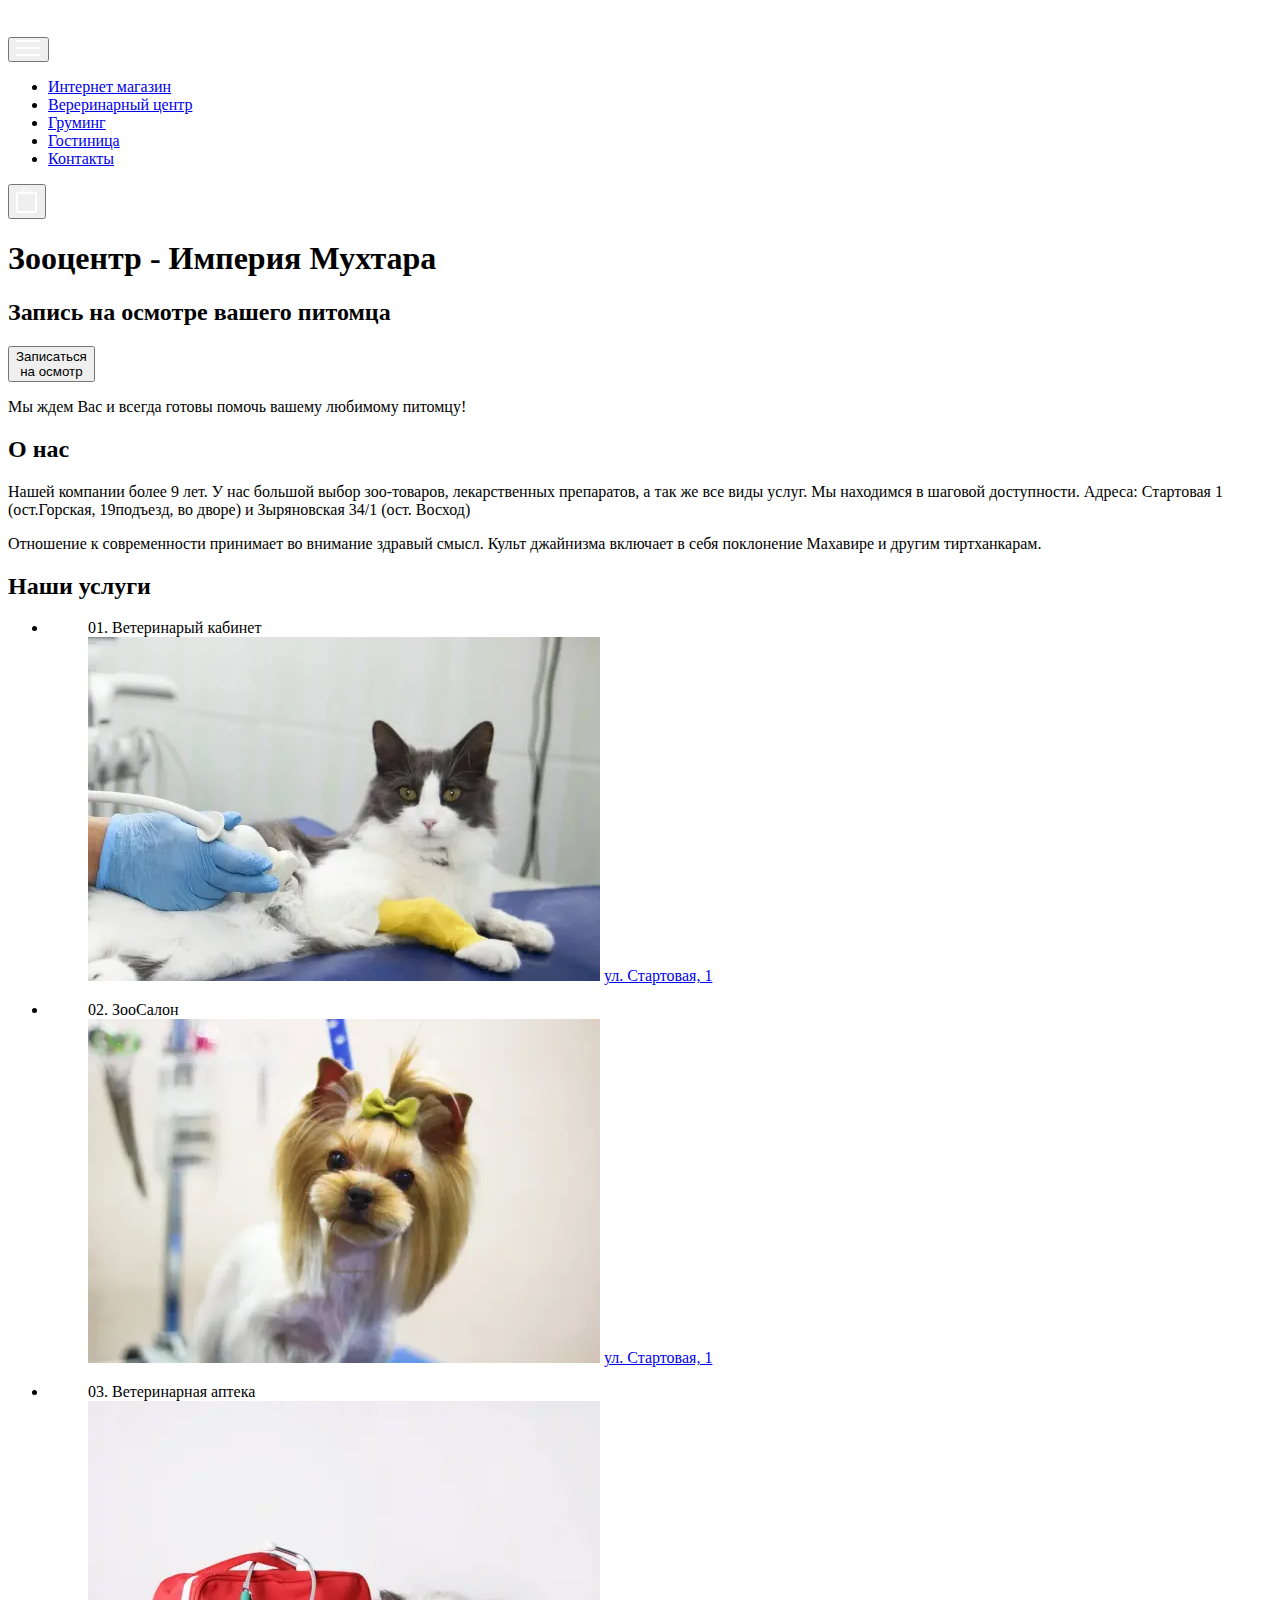
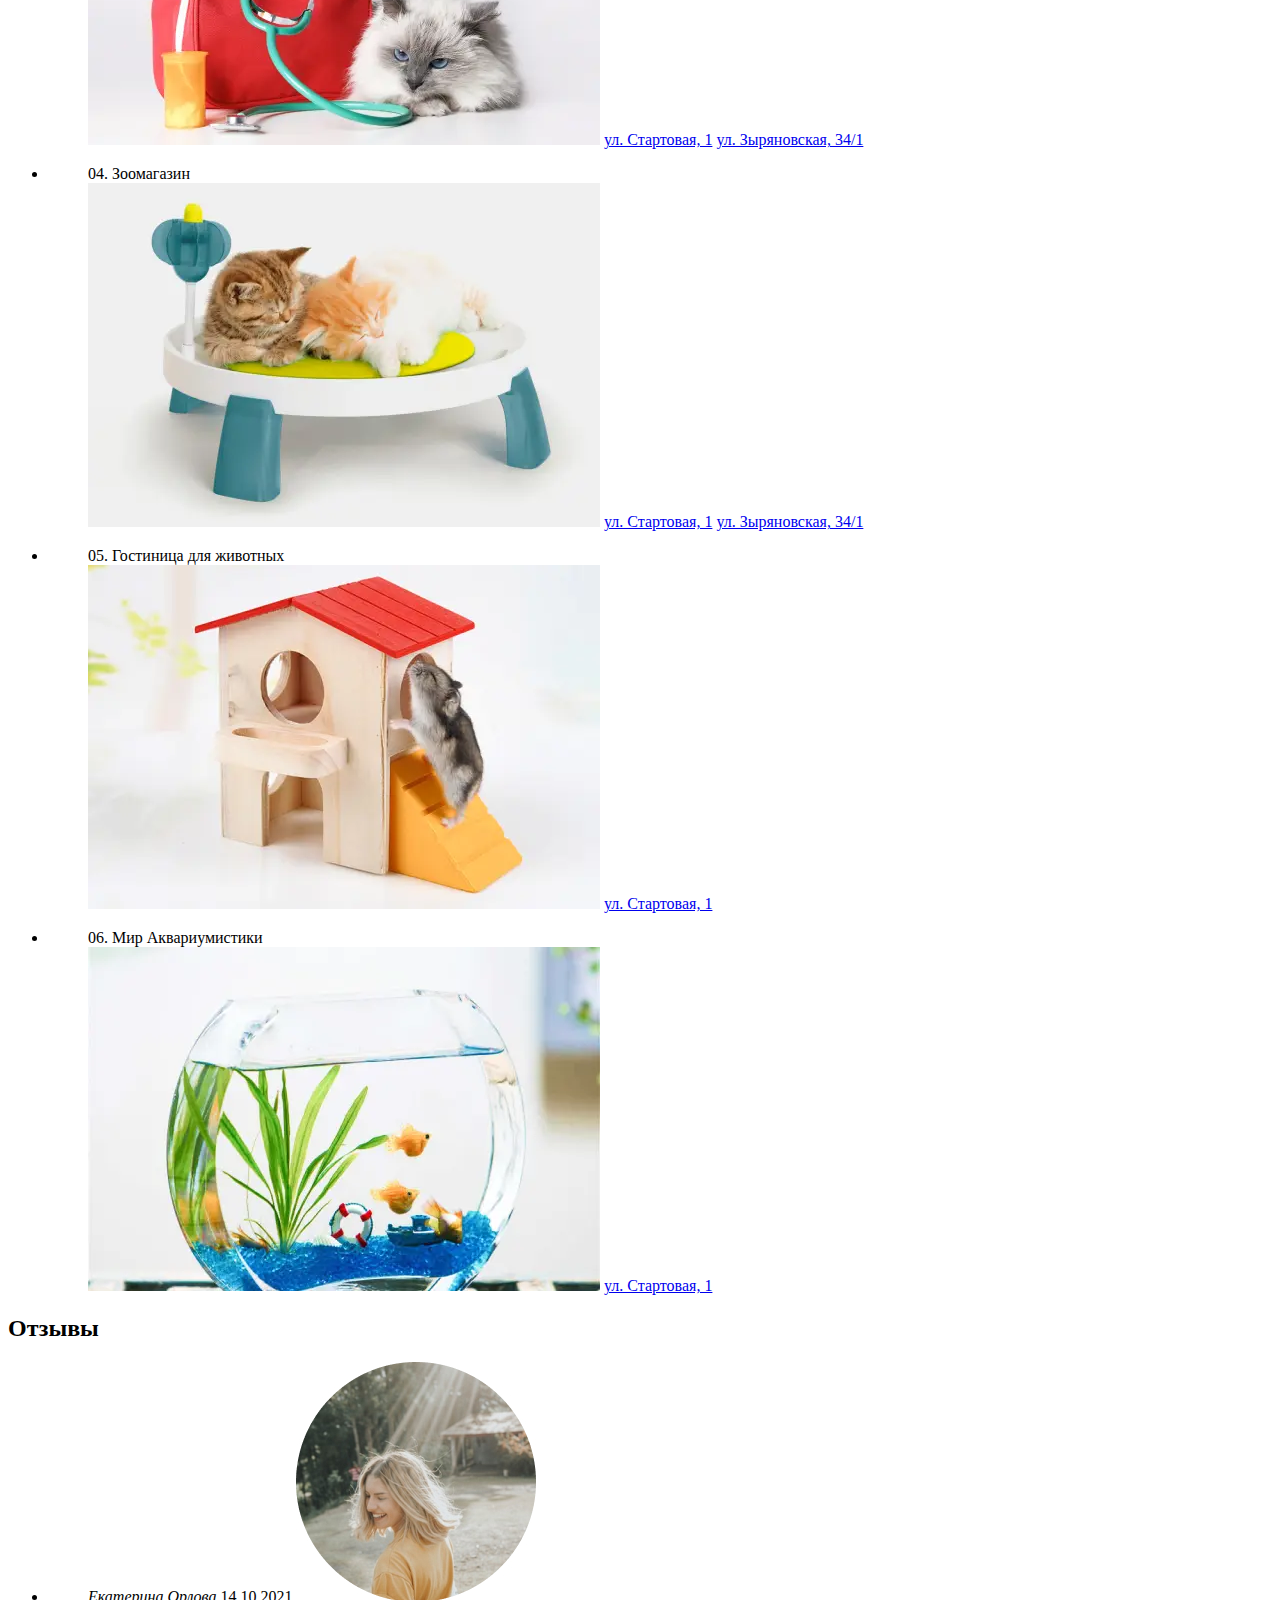
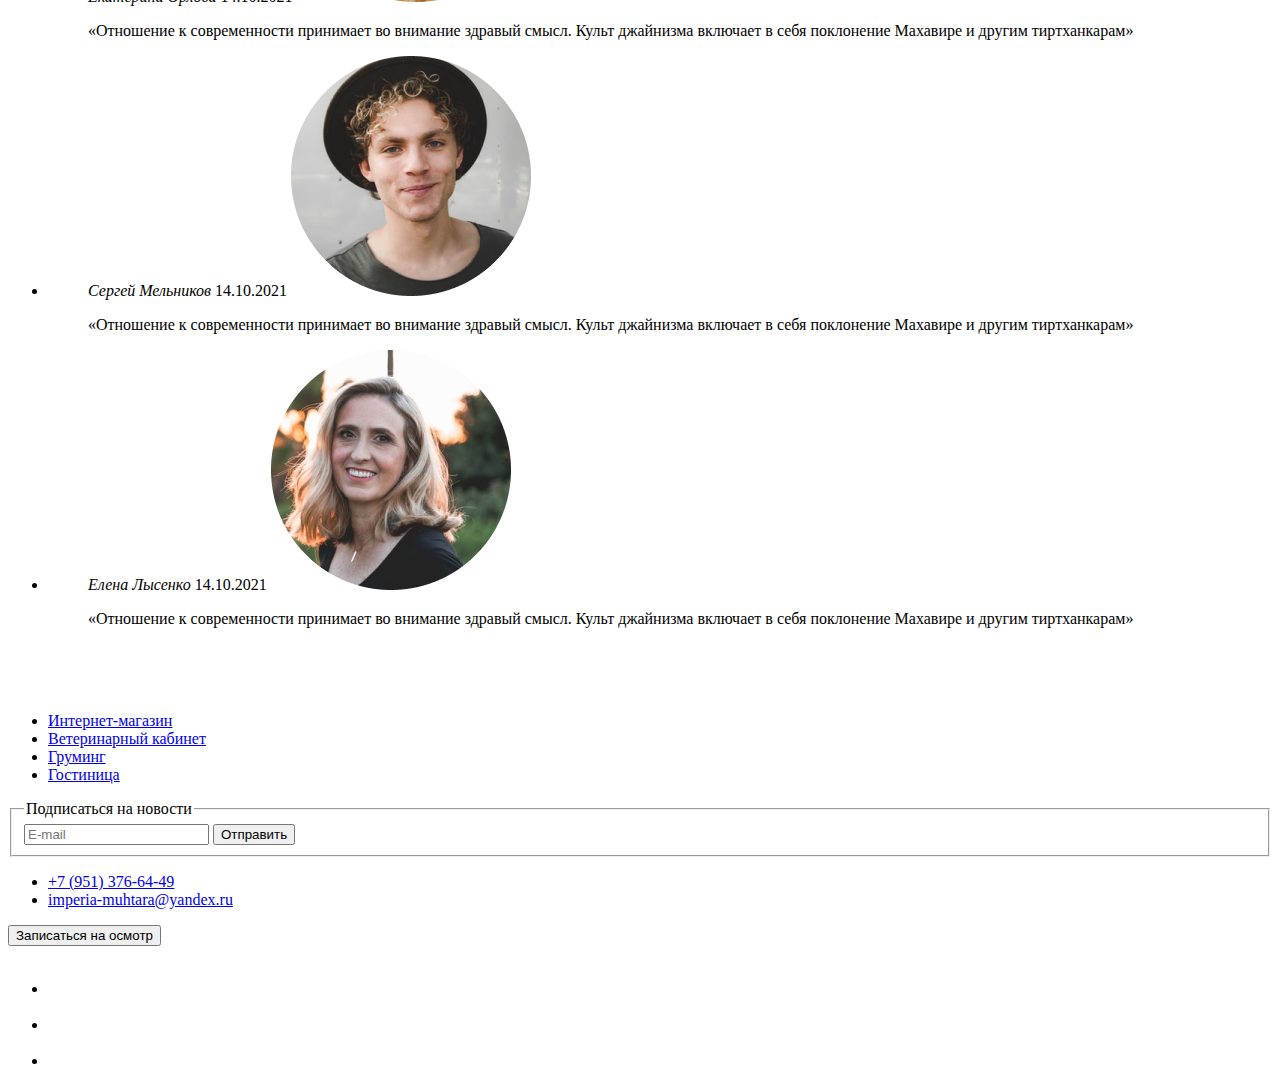
==== commit 37e5f69d: "make footer mobile and desktop verions" ====
--- a/src/index.html
+++ b/src/index.html
@@ -199,28 +199,77 @@
       </section>
     </main>
     <footer class="main-footer">
-      <div class="logo"></div>
-      <ul class="footer__nav-list">
-        <li class="footer__nav-item"><a href="#" class="footer__nav-link"></a></li>
-        <li class="footer__nav-item"><a href="#" class="footer__nav-link"></a></li>
-        <li class="footer__nav-item"><a href="#" class="footer__nav-link"></a></li>
-        <li class="footer__nav-item"><a href="#" class="footer__nav-link"></a></li>
-      </ul>
-      <form class="subsribe">
-        <legend>Подписаться на новости</legend>
-        <input type="email" name="email" id="email" placeholder="E-mail" />
-        <button class="button subsribe-button" type="submit">Отправить</button>
-      </form>
-      <div class="footer__contacts">
-        <ul class="footer__contacts-list">
-          <li class="footer__contacts-item">
-            <a class="footer__contacts-link" href="tel:+79513766449"> +7 (951) 376-64-49</a>
-          </li>
-          <li class="footer__contacts-item">
-            <a href="mailto:imperia-muhtara@yandex.ru">imperia-muhtara@yandex.ru</a>.footer__contacts-link
-          </li>
-        </ul>
-        <button type="button">Записаться на осмотр</button>
+      <div class="container footer-grid">
+        <a class="logo-footer-link">
+          <img class="logo-footer" src="img/logo-mobile.svg" alt="Логотип - Империя мухтара" />
+        </a>
+        <ul class="footer__nav-list">
+          <li class="footer__nav-item"><a href="#" class="footer__nav-link">Интернет-магазин</a></li>
+          <li class="footer__nav-item"><a href="#" class="footer__nav-link">Ветеринарный кабинет</a></li>
+          <li class="footer__nav-item"><a href="#" class="footer__nav-link">Груминг</a></li>
+          <li class="footer__nav-item"><a href="#" class="footer__nav-link">Гостиница</a></li>
+        </ul>
+        <form class="subscribe">
+          <fieldset>
+            <legend>Подписаться на новости</legend>
+            <input class="subscribe__email" type="email" name="email" id="email" placeholder="E-mail" />
+            <button class="button subscribe-button" type="submit">Отправить</button>
+          </fieldset>
+        </form>
+        <div class="footer__contacts">
+          <ul class="footer__contacts-list">
+            <li class="footer__contacts-item">
+              <a class="footer__contacts-link" href="tel:+79513766449"> +7 (951) 376-64-49</a>
+            </li>
+            <li class="footer__contacts-item">
+              <a class="footer__contacts-link" href="mailto:imperia-muhtara@yandex.ru"
+                >imperia-muhtara@yandex.ru</a
+              >
+            </li>
+          </ul>
+          <button class="button-footer-subscribe" type="button">Записаться на осмотр</button>
+        </div>
+        <ul class="social-list">
+          <li class="social-item">
+            <a href="#" class="social-link">
+              <svg width="32" height="32" viewBox="0 0 32 32" fill="none" xmlns="http://www.w3.org/2000/svg">
+                <path
+                  fill-rule="evenodd"
+                  clip-rule="evenodd"
+                  d="M0.640015 15.9999C0.640015 7.51669 7.51682 0.639893 16 0.639893C24.4832 0.639893 31.36 7.51669 31.36 15.9999C31.36 24.4831 24.4832 31.3599 16 31.3599C7.51682 31.3599 0.640015 24.4831 0.640015 15.9999ZM15.7216 9.60005H11.2L11.2 22.4H16.3233C17.2124 22.4 17.9428 22.3197 18.5179 22.1587C19.0965 21.9971 19.6246 21.7303 20.1058 21.3522C20.5137 21.0351 20.8362 20.6386 21.077 20.1575C21.3179 19.6764 21.438 19.1153 21.438 18.4793C21.438 17.6104 21.2003 16.9184 20.7246 16.4044C20.2496 15.8909 19.6162 15.5536 18.8265 15.3859V15.3193C19.3754 15.0875 19.8069 14.7293 20.1179 14.242C20.432 13.7548 20.5878 13.1998 20.5878 12.5753C20.5878 12.035 20.4731 11.5598 20.2469 11.1464C20.0206 10.7354 19.6771 10.4037 19.2198 10.1573C18.7972 9.9286 18.3424 9.77832 17.8582 9.70821C17.374 9.63441 16.6607 9.60005 15.7216 9.60005ZM14.398 11.9465V14.6553H14.8027C15.3515 14.6553 15.7393 14.6497 15.9594 14.6381C16.1796 14.6266 16.4087 14.5676 16.6434 14.459C16.8983 14.3389 17.0778 14.1721 17.1742 13.9605C17.2711 13.7465 17.321 13.4993 17.321 13.2207C17.321 13.0127 17.2681 12.801 17.162 12.5839C17.0565 12.3668 16.8926 12.2082 16.6663 12.1112C16.4553 12.0173 16.2058 11.9678 15.915 11.9587C15.6247 11.9495 15.1934 11.9465 14.6214 11.9465L14.398 11.9465ZM14.398 16.8477V20.0522H14.5713C15.408 20.0522 15.9858 20.0459 16.3054 20.0343C16.6249 20.0227 16.9541 19.9469 17.2852 19.8029C17.5791 19.6767 17.7901 19.4918 17.9255 19.2478C18.0603 19.0045 18.1275 18.7285 18.1275 18.4206C18.1275 18.0242 18.0492 17.7162 17.8876 17.493C17.7266 17.2674 17.4857 17.0999 17.1656 16.9852C16.9717 16.909 16.7015 16.8677 16.3612 16.8592C16.021 16.8506 15.5637 16.8477 14.9911 16.8477H14.398Z"
+                  fill="white"
+                  fill-opacity="0.2"
+                />
+              </svg>
+            </a>
+          </li>
+          <li class="social-item">
+            <a href="#" class="social-link">
+              <svg width="32" height="32" viewBox="0 0 32 32" fill="none" xmlns="http://www.w3.org/2000/svg">
+                <path
+                  fill-rule="evenodd"
+                  clip-rule="evenodd"
+                  d="M16 0.639893C7.51682 0.639893 0.640015 7.51669 0.640015 15.9999C0.640015 24.4831 7.51682 31.3599 16 31.3599C24.4832 31.3599 31.36 24.4831 31.36 15.9999C31.36 7.51669 24.4832 0.639893 16 0.639893ZM16 9.60005C14.2615 9.60005 14.0439 9.60703 13.3614 9.63845C12.6807 9.66987 12.2147 9.77808 11.8074 9.93576C11.3806 10.0966 10.994 10.3486 10.6746 10.6741C10.3488 10.9937 10.0967 11.3805 9.93569 11.8075C9.77801 12.2147 9.66921 12.6802 9.63838 13.3621C9.60754 14.044 9.59998 14.2616 9.59998 16C9.59998 17.7379 9.60696 17.9555 9.63838 18.6392C9.66979 19.3199 9.77801 19.7854 9.93569 20.1926C10.0964 20.6196 10.3484 21.0064 10.674 21.326C10.9939 21.6514 11.3809 21.9032 11.808 22.0638C12.2152 22.222 12.6807 22.3308 13.3614 22.3616C14.0439 22.3925 14.2615 22.4 16 22.4C17.7384 22.4 17.956 22.3931 18.6391 22.3616C19.3198 22.3302 19.7853 22.222 20.1926 22.0638C20.619 21.9032 21.0059 21.6518 21.3259 21.326C21.6513 21.0061 21.9031 20.6192 22.0637 20.1921C22.2219 19.7848 22.3307 19.3193 22.3616 18.6386C22.3924 17.9561 22.4 17.7385 22.4 16C22.4 14.2622 22.393 14.0446 22.3616 13.3609C22.3302 12.6802 22.2219 12.2147 22.0637 11.8075C21.9031 11.3804 21.6518 10.9941 21.3259 10.6747C21.0059 10.3488 20.619 10.0969 20.1926 9.93576C19.7853 9.77808 19.3198 9.66929 18.6379 9.63845C17.956 9.60761 17.7384 9.60005 16 9.60005ZM18.5862 10.7905C17.9112 10.7596 17.7088 10.7532 16 10.7532C14.2912 10.7532 14.0887 10.7596 13.4138 10.7905C12.7895 10.819 12.4509 10.9231 12.2251 11.011C11.9267 11.1273 11.7131 11.2652 11.4891 11.4892C11.2768 11.6958 11.1134 11.9473 11.0109 12.2252C10.923 12.451 10.8189 12.7896 10.7904 13.4139C10.7595 14.0888 10.7531 14.2912 10.7531 16C10.7531 17.7088 10.7595 17.9113 10.7904 18.5862C10.8189 19.2105 10.923 19.5491 11.0109 19.7749C11.1133 20.0524 11.2768 20.3043 11.4891 20.5109C11.6957 20.7232 11.9476 20.8867 12.2251 20.9891C12.4509 21.077 12.7895 21.1811 13.4138 21.2097C14.0887 21.2405 14.2906 21.2469 16 21.2469C17.7094 21.2469 17.9112 21.2405 18.5862 21.2097C19.2104 21.1811 19.5491 21.077 19.7748 20.9891C20.0733 20.8728 20.2868 20.7349 20.5108 20.5109C20.7232 20.3043 20.8867 20.0524 20.9891 19.7749C21.0769 19.5491 21.1811 19.2105 21.2096 18.5862C21.2404 17.9113 21.2468 17.7088 21.2468 16C21.2468 14.2912 21.2404 14.0888 21.2096 13.4139C21.1811 12.7896 21.0769 12.451 20.9891 12.2252C20.8727 11.9267 20.7348 11.7132 20.5108 11.4892C20.3042 11.2769 20.0527 11.1135 19.7748 11.011C19.5491 10.9231 19.2104 10.819 18.5862 10.7905ZM13.6739 13.6739C13.9793 13.3685 14.342 13.1262 14.7411 12.9608C15.1402 12.7955 15.568 12.7104 16 12.7104C16.432 12.7104 16.8597 12.7955 17.2589 12.9608C17.658 13.1262 18.0206 13.3685 18.3261 13.6739C18.6316 13.9794 18.8739 14.3421 19.0392 14.7412C19.2045 15.1403 19.2896 15.5681 19.2896 16C19.2896 16.432 19.2045 16.8598 19.0392 17.2589C18.8739 17.658 18.6316 18.0207 18.3261 18.3262C17.7092 18.9431 16.8724 19.2897 16 19.2897C15.1275 19.2897 14.2908 18.9431 13.6739 18.3262C13.0569 17.7092 12.7104 16.8725 12.7104 16C12.7104 15.1276 13.0569 14.2909 13.6739 13.6739ZM16.6207 18.0456C16.1474 18.1887 15.639 18.163 15.1825 17.973C14.8909 17.8521 14.6298 17.668 14.4178 17.4341C14.2059 17.2001 14.0485 16.9221 13.9569 16.62C13.8654 16.3179 13.8419 15.9993 13.8883 15.687C13.9346 15.3748 14.0496 15.0767 14.225 14.8142C14.4004 14.5518 14.6318 14.3314 14.9026 14.1691C15.1733 14.0068 15.4767 13.9066 15.7908 13.8756C16.105 13.8446 16.4221 13.8837 16.7193 13.99C17.0165 14.0962 17.2865 14.2671 17.5098 14.4902C17.8601 14.8393 18.0783 15.2992 18.1271 15.7912C18.176 16.2833 18.0525 16.7771 17.7778 17.1883C17.503 17.5994 17.0941 17.9024 16.6207 18.0456ZM20.1974 12.9478C20.1555 13.0431 20.0949 13.1289 20.0192 13.2003C19.872 13.3392 19.6764 13.4152 19.4741 13.4123C19.2717 13.4093 19.0784 13.3276 18.9353 13.1845C18.7922 13.0414 18.7105 12.8482 18.7076 12.6458C18.7046 12.4435 18.7807 12.2479 18.9195 12.1007C18.9909 12.025 19.0768 11.9644 19.1721 11.9225C19.2673 11.8806 19.37 11.8582 19.4741 11.8567C19.5781 11.8552 19.6814 11.8745 19.7778 11.9137C19.8743 11.9528 19.9619 12.0109 20.0354 12.0844C20.109 12.158 20.1671 12.2456 20.2062 12.342C20.2453 12.4385 20.2647 12.5418 20.2632 12.6458C20.2617 12.7499 20.2393 12.8526 20.1974 12.9478Z"
+                  fill="white"
+                  fill-opacity="0.2"
+                />
+              </svg>
+            </a>
+          </li>
+          <li class="social-item">
+            <a href="#" class="social-link">
+              <svg width="32" height="32" viewBox="0 0 32 32" fill="none" xmlns="http://www.w3.org/2000/svg">
+                <path
+                  fill-rule="evenodd"
+                  clip-rule="evenodd"
+                  d="M0.640015 15.9999C0.640015 7.51669 7.51682 0.639893 16 0.639893C24.4832 0.639893 31.36 7.51669 31.36 15.9999C31.36 24.4831 24.4832 31.3599 16 31.3599C7.51682 31.3599 0.640015 24.4831 0.640015 15.9999ZM21.7155 12.6941C21.9132 12.8922 22.0556 13.1387 22.1284 13.409C22.4015 14.4105 22.3887 16.4986 22.3887 16.4986C22.3887 16.4986 22.3868 18.5752 22.122 19.5761C22.0481 19.8462 21.9049 20.0922 21.7067 20.29C21.5085 20.4877 21.2621 20.6303 20.9919 20.7037C19.9904 20.9659 15.9836 20.9614 15.9836 20.9614C15.9836 20.9614 11.9877 20.9569 10.976 20.6819C10.4272 20.5342 9.99555 20.1012 9.84845 19.5531C9.58624 18.5618 9.58879 16.4743 9.58879 16.4743C9.58879 16.4743 9.59135 14.3971 9.85549 13.3955C9.9305 13.1251 10.0738 12.8785 10.2716 12.6793C10.4693 12.4802 10.715 12.3353 10.9849 12.2584C11.9871 11.9956 15.9932 12.0001 15.9932 12.0001C15.9932 12.0001 20 12.0045 21.0015 12.2795C21.2716 12.353 21.5178 12.4959 21.7155 12.6941ZM14.7116 18.3987L14.7148 14.5614L18.0449 16.4833L14.7116 18.3987Z"
+                  fill="white"
+                  fill-opacity="0.2"
+                />
+              </svg>
+            </a>
+          </li>
+        </ul>
       </div>
     </footer>
     <script src="js/app.min.js"></script>
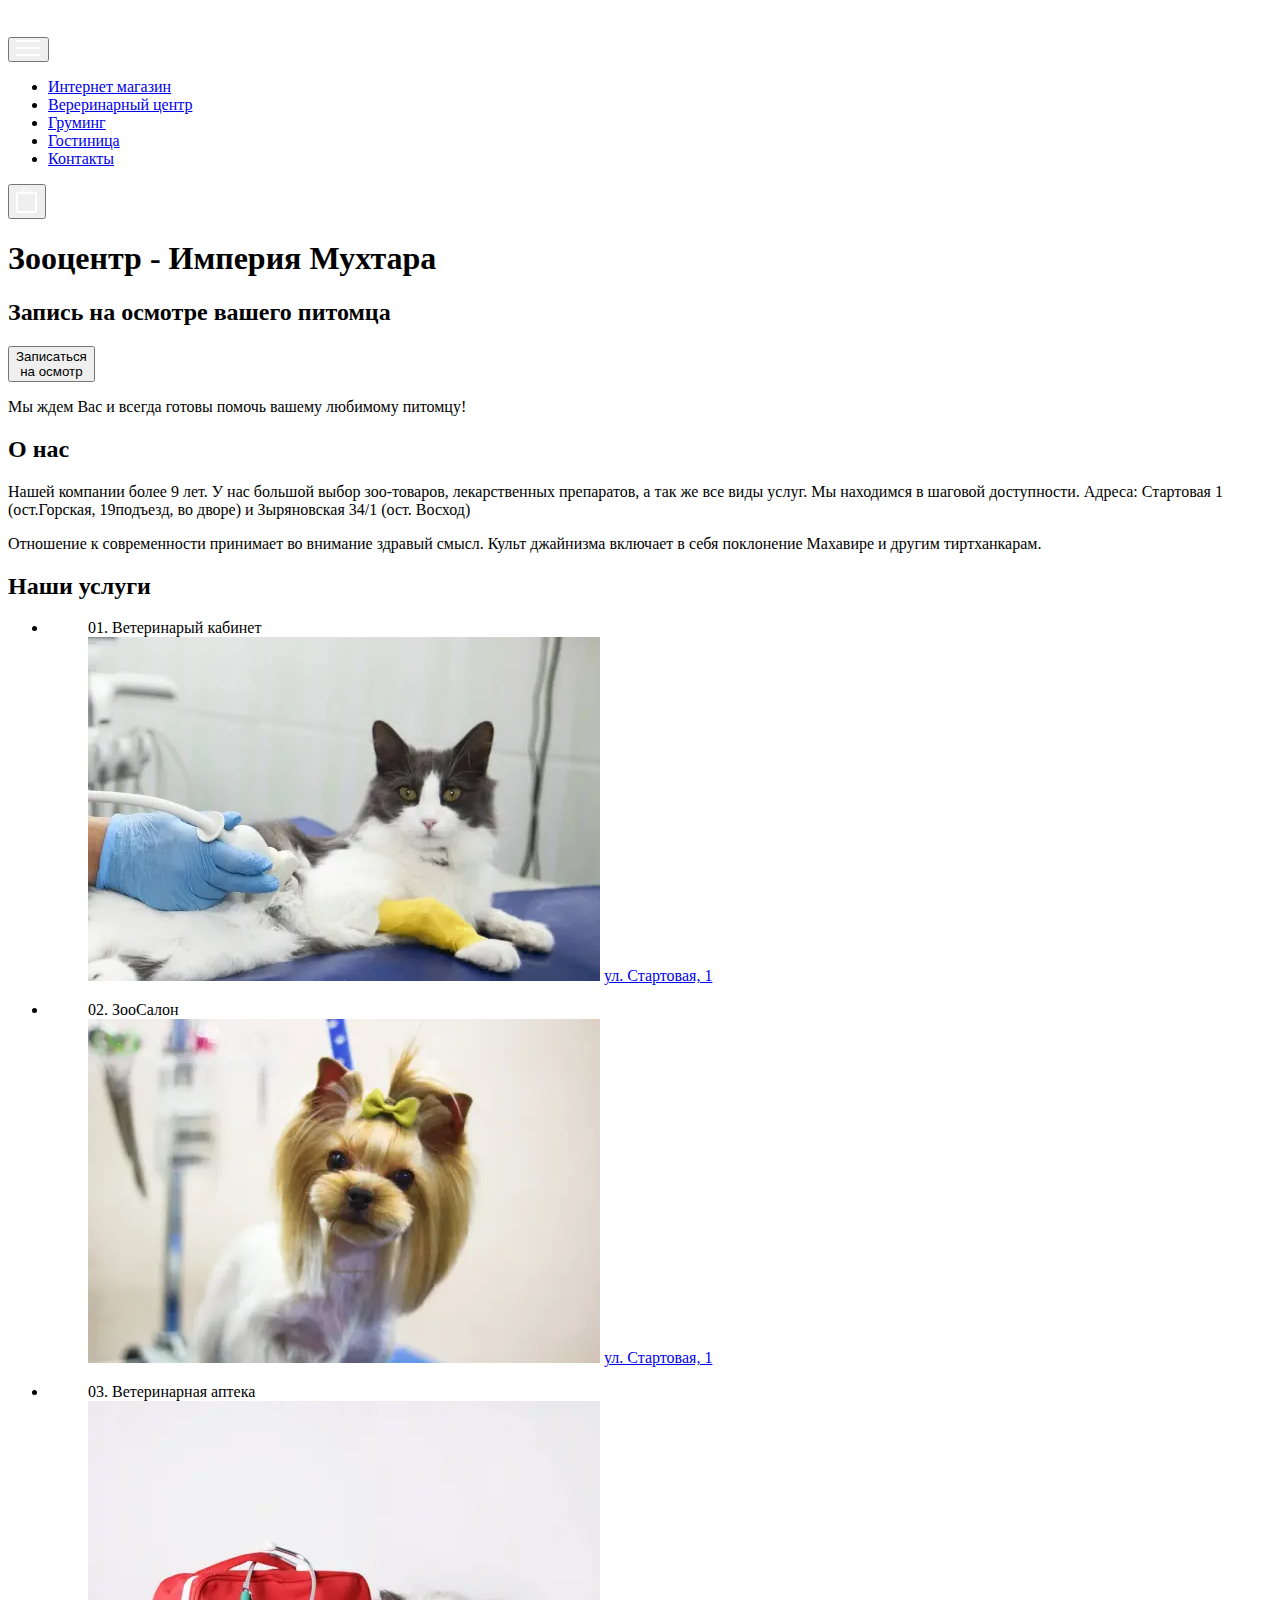
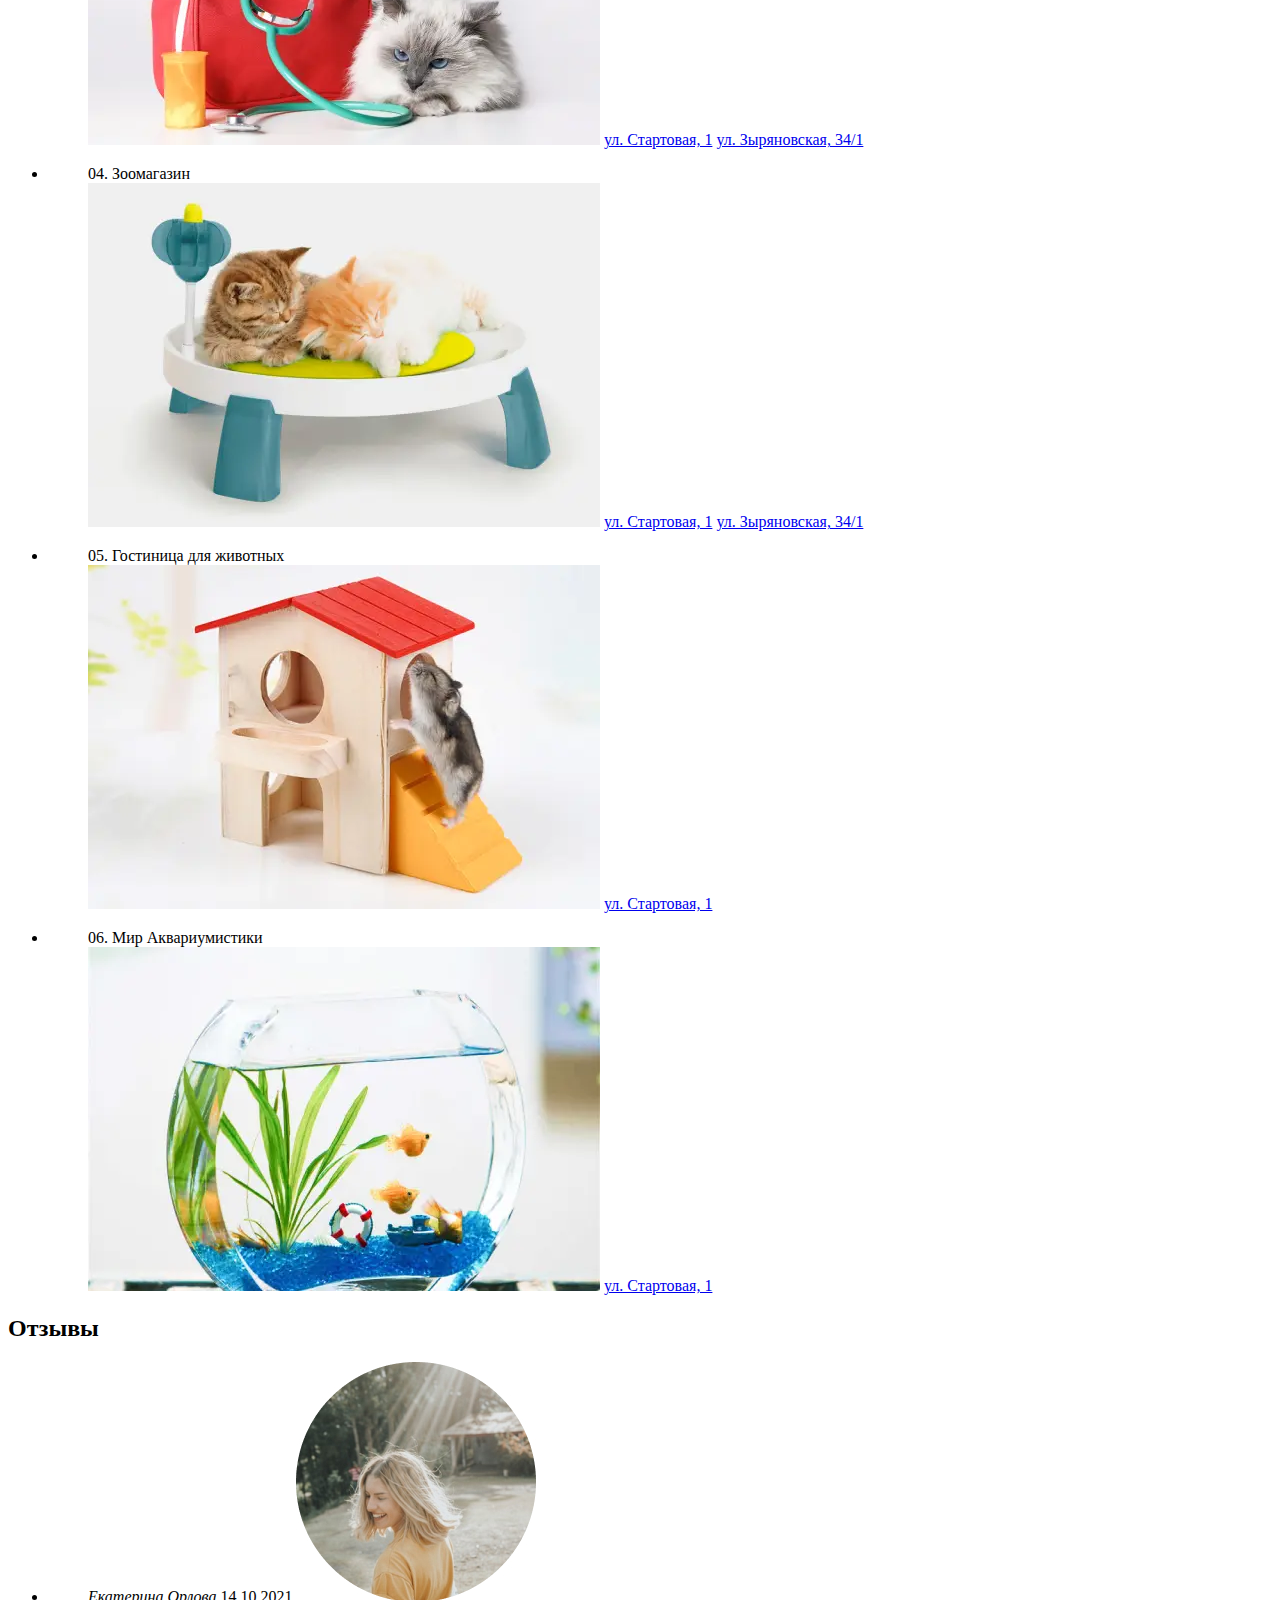
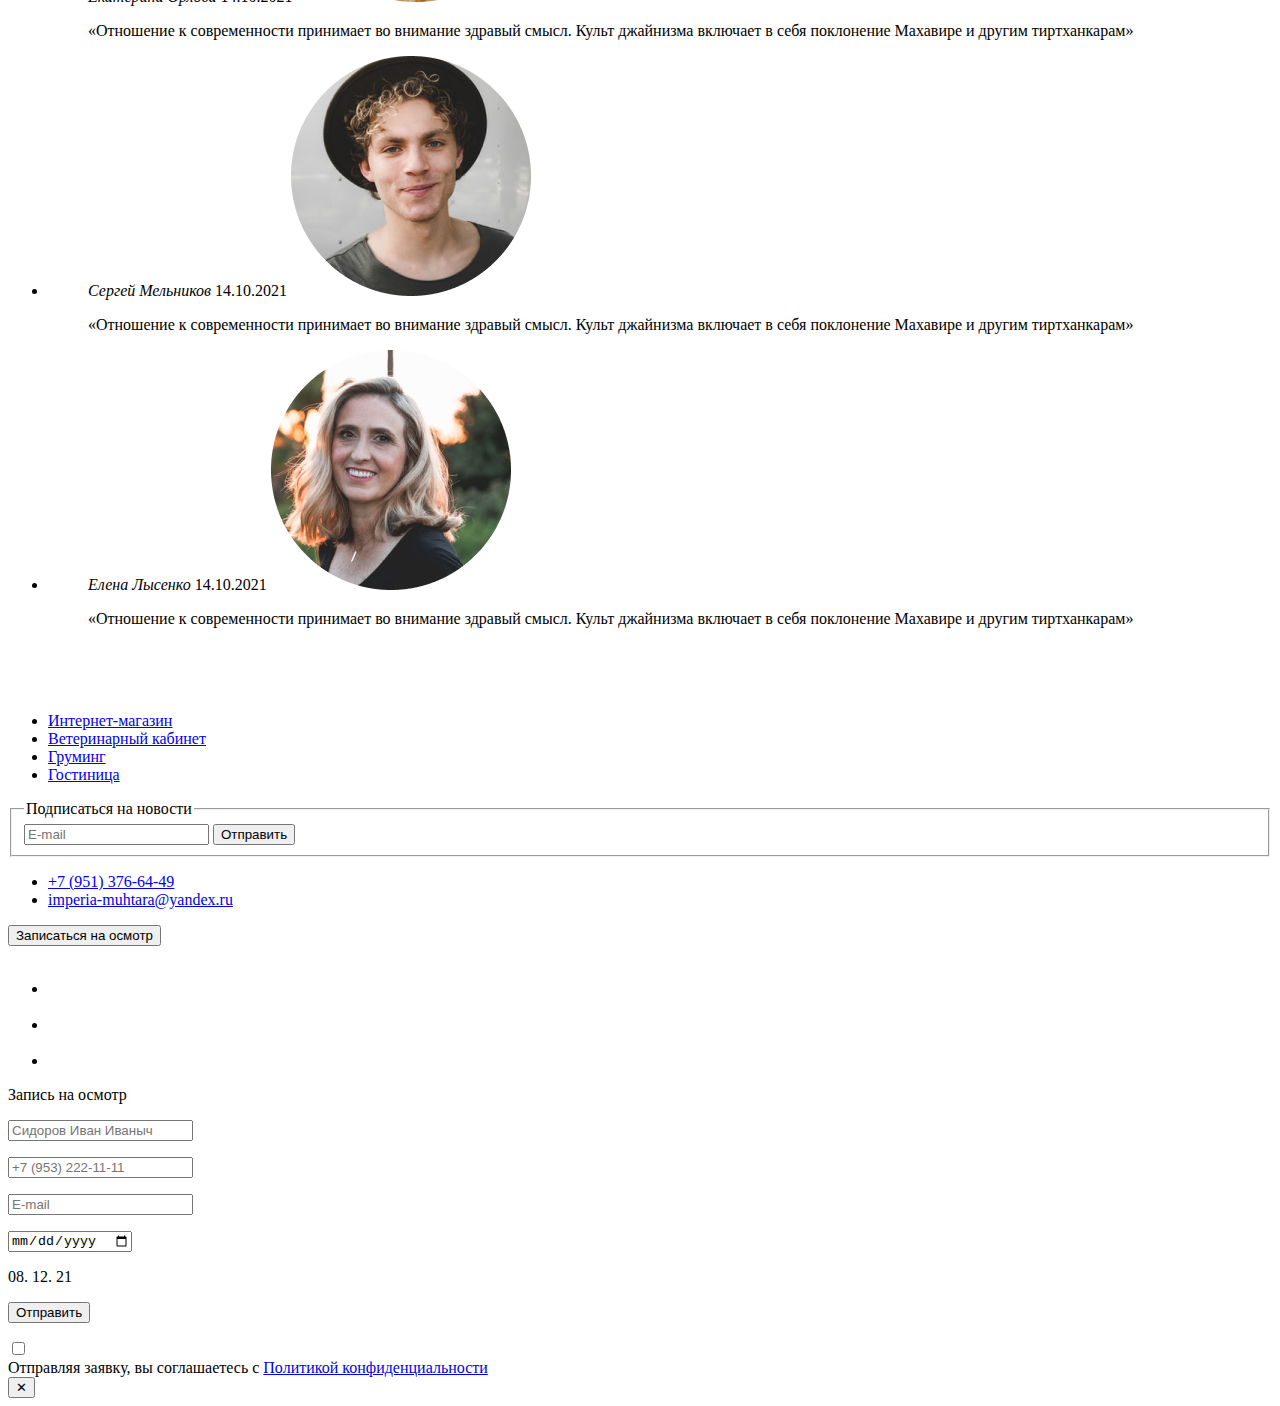
==== commit 0f616d9b: "make popup window for send message about appointment" ====
--- a/src/index.html
+++ b/src/index.html
@@ -272,6 +272,45 @@
         </ul>
       </div>
     </footer>
+    <div class="popup-window">
+      <p class="poput__title">Запись на осмотр</p>
+      <form action="#" class="contact-form">
+        <p class="contacts-form__row">
+          <input class="contacts-form__input" type="text" placeholder="Сидоров Иван Иваныч" />
+        </p>
+        <p class="contacts-form__row">
+          <input class="contacts-form__input" type="tel" placeholder="+7 (953) 222-11-11" />
+        </p>
+        <p class="contacts-form__row">
+          <input class="contacts-form__input" type="email" placeholder="E-mail" />
+        </p>
+        <div class="contacts-form__row contacts-form__row_date-row">
+          <input class="contacts-form__input_calendar" type="date" name="calendar-form" id="calendar-form" />
+          <div class="contacts-form__date-block">
+            <span class="contacts-form__date-icon"></span>
+            <p class="contacts-form__date-output">
+              <span class="contacts-form__date-day">08.</span>
+              <span class="contacts-form__date-month">12.</span>
+              <span class="contacts-form__date-year">21</span>
+            </p>
+          </div>
+        </div>
+        <p class="contacts-form__row">
+          <button class="contact-form__button" type="button">Отправить</button>
+        </p>
+        <div class="contacts-form__row contacts-form__row_checkbox">
+          <label class="checkbox-label">
+            <input class="contacts-form_checkbox" type="checkbox" name="privacy-pocily" />
+            <span class="custom-checkbox"></span>
+            <div class="privacy-text">
+              Отправляя заявку, вы соглашаетесь с
+              <a class="link-to-privacy-page" href="#">Политикой конфиденциальности</a>
+            </div>
+          </label>
+        </div>
+        <button class="contacts-form__close-popup" type="button">&#x2715;</button>
+      </form>
+    </div>
     <script src="js/app.min.js"></script>
   </body>
 </html>
